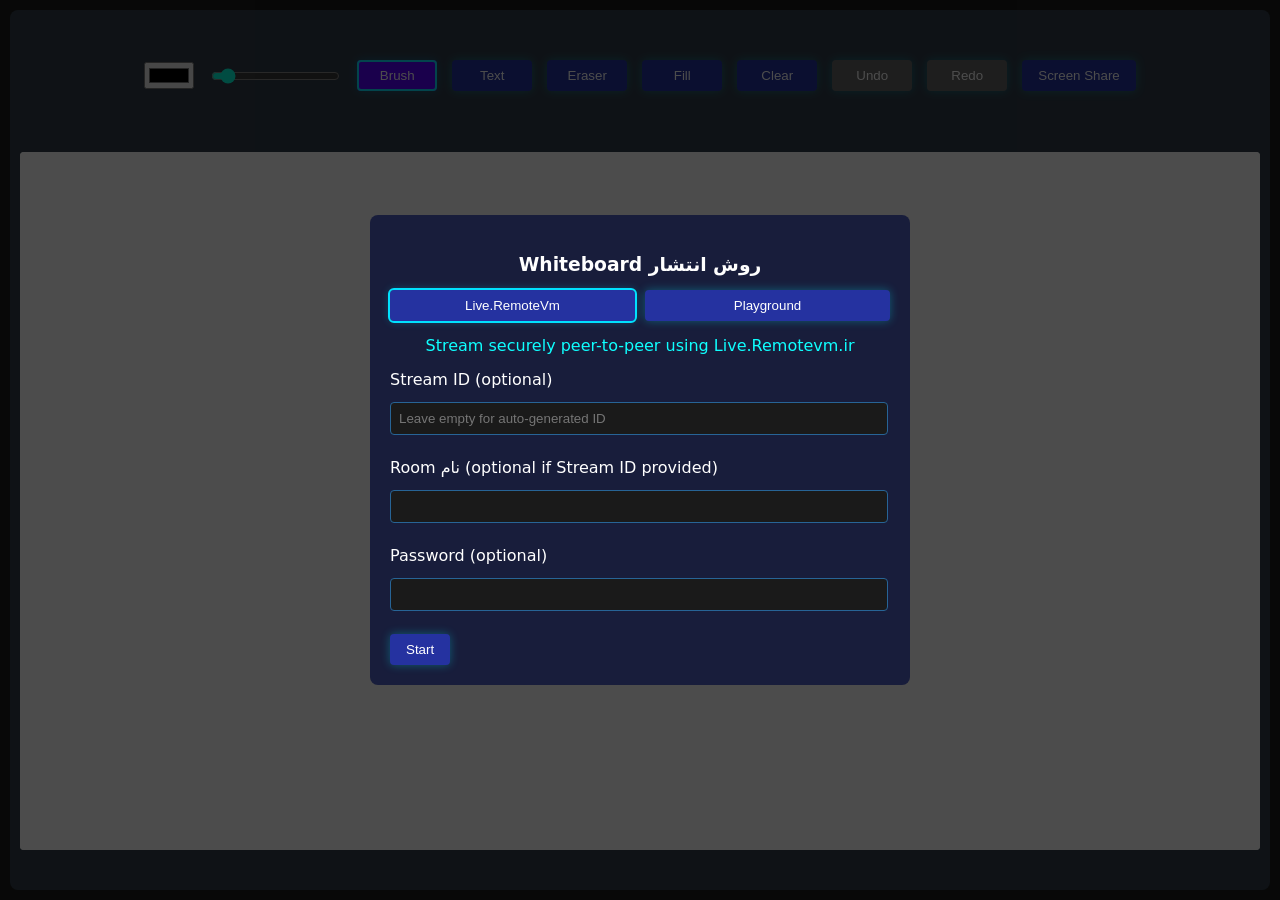
==== whiteboard.html @ 8c48623d "Add files via upload" ====
<!DOCTYPE html>
<html lang="en">
<head>
    <meta charset="UTF-8">
    <meta name="viewport" content="width=device-width, initial-scale=1.0">
    <meta name="description" content="Free, open-source live streaming whiteboard with secure E2EE P2P sharing via Live.RemoteVm">
    <meta name="keywords" content="whiteboard, streaming, Live.RemoteVm, e2ee, p2p, drawing, collaboration">
    <meta name="author" content="Live.RemoteVm">
    <meta property="og:title" content="Live.RemoteVm Whiteboard">
    <meta property="og:description" content="Free, open-source live streaming whiteboard with secure E2EE P2P sharing">
    <meta property="og:image" content="https://vdo.ninja/media/logo.png">
    <meta property="og:url" content="https://vdo.ninja/whiteboard">
    <link rel="icon" href="[data-uri]">
    <title>Whiteboard - Live Streaming Collaboration Tool</title>
    <style>
        html, body {
            height: 100%;
            margin: 0;
            overflow: hidden;
        }
        body {
            background: #1a1a1a;
            color: #fff;
            padding: 10px;
            font-family: system-ui;
            display: flex;
            flex-direction: column;
            box-sizing: border-box;
        }
        .whiteboard-container {
            flex: 1;
            background: #313e4b;
            padding: 10px;
            border-radius: 8px;
            display: flex;
            flex-direction: column;
            position: relative;
            min-height: 0;
        }
        #canvas {
            cursor: crosshair;
            width: auto;
            height: auto;
            background: white;
            border-radius: 4px;
            max-width: min(100%, calc((100vh - 140px) * 16/9));
            max-height: calc(100vh - 140px);
            margin: auto;
            display: block;
        }
        .controls {
            display: flex;
            gap: 15px;
            margin-bottom: 10px;
            align-items: center;
            flex-wrap: wrap;
            margin: auto;
            padding-top: 40px;
        }
        button {
            background: #2532a0;
            color: white;
            border: none;
            padding: 8px 16px;
            border-radius: 4px;
            cursor: pointer;
			box-shadow: 0 0 10px rgba(4, 238, 255, 0.3);
			
        }
        .controls button {
            position: relative;
            min-width: 80px;
			box-shadow: 0 0 10px rgba(4, 238, 255, 0.3);
        }
        .controls button.active {
            background: #5901fd;
            outline: 2px solid #0ce3ff;
            outline-offset: -2px;
			box-shadow: 23px;
			box-shadow: 0 0 10px rgba(4, 174, 253, 0.3);
        }
        button:hover { background: #0432ff; }
        button:disabled { background: #666; cursor: not-allowed; }
        input[type="range"] { accent-color: #05ffde; }
        
        .text-input {
            position: absolute;
            background: white;
            border: 1px solid #000;
            outline: none;
            font-family: Arial;
            padding: 2px;
            margin: 0;
            display: none;
            color: black;
            min-width: 100px;
            z-index: 1000;
            resize: none;
            white-space: nowrap;
            overflow: hidden;
        }
        .modal-overlay {
            position: fixed;
            top: 0;
            left: 0;
            right: 0;
            bottom: 0;
            background: rgba(0,0,0,0.7);
            display: none;
            align-items: center;
            justify-content: center;
            z-index: 1000;
            overflow-y: auto;
        }
        .modal {
            background: #181d3b;
            padding: 20px;
            border-radius: 8px;
            width: 90%;
            max-width: 500px;
            color: white;
            margin: 20px auto;
        }
        
        .modal-buttons button {
            flex: 1;
            position: relative;
        }

        .modal-buttons button.active {
            outline: 2px solid #01e1ff;
            box-shadow: 0 0 10px rgba(4, 238, 255, 0.3);
        }

        .modal-content {
            display: none;
        }

        .modal-content.active {
            display: block;
        }

        .mode-description {
            text-align: center;
            margin: 15px 0;
            color: #0fffff;
        }
        
        .modal input[type="text"], .modal input[type="password"] {
            width: calc(100% - 20px);
            padding: 8px;
            margin: 8px 0;
            border: 1px solid #276496;
            border-radius: 4px;
            background: #1a1a1a;
            color: rgb(117, 204, 255);
        }
        
        .modal-buttons {
            display: flex;
            gap: 10px;
            margin-bottom: 15px;
        }
        
        .input-group {
            margin-bottom: 15px;
        }
        
        .input-group label {
            display: block;
            margin-bottom: 5px;
        }
        .view-link-container {
            position: absolute;
            top: 10px;
            left: 10px;
            right: 10px;
            background: #2e2f44;
            padding: 8px;
            border-radius: 4px;
            display: none;
            align-items: center;
            gap: 8px;
            z-index: 100;
        }
        .view-link-container input {
            background: #1a1a1a;
            color: white;
            border: 1px solid #00f7ff;
            padding: 8px;
            border-radius: 4px;
            flex: 1;
            min-width: 0;
            font-size: 14px;
        }
        .view-link-container button {
            white-space: nowrap;
        }
        .view-link-container button::after {
            content: " View Link";
            display: none;
        }
        @media (max-width: 1600px) {
            .view-link-container input {
                display: none;
            }
            .view-link-container button::after {
                display: inline;
            }
        }
        @media (min-width: 768px) {
            .view-link-container {
                left: auto;
                width: auto;
                max-width: 400px;
            }
            .controls {
                padding-top: 10px;
            }
        }
        @media (max-width: 480px) {
            .controls {
                padding-top: 50px;
            }
            .view-link-container {
                flex-direction: column;
                align-items: stretch;
            }
            .modal {
                margin: 10px;
                width: calc(100% - 20px);
            }
        }
        .font-size-select {
            background: #2c426d;
            color: white;
            border: none;
            padding: 8px;
            border-radius: 4px;
            cursor: pointer;
            display: none;
        }

        .font-size-select.active {
            display: block;
        }
        
    </style>
</head>
<body>

    <div class="whiteboard-container">
        <div class="controls">
            <input type="color" id="colorPicker" value="#000000">
            <input type="range" id="brushSize" min="1" max="50" value="5">
            <button id="brush" class="active">Brush</button>
            <button id="text" title="Click away to commit text">Text</button>
            <select id="fontSize" class="font-size-select">
                <option value="12">12px</option>
                <option value="14">14px</option>
                <option value="16">16px</option>
                <option value="20">20px</option>
                <option value="24">24px</option>
                <option value="32">32px</option>
                <option value="48">48px</option>
                <option value="72">72px</option>
                <option value="96">96px</option>
            </select>
            <button id="eraser">Eraser</button>
            <button id="fill">Fill</button>
            <button id="clear">Clear</button>
            <button id="undo" disabled>Undo</button>
            <button id="redo" disabled>Redo</button>
            <button id="screenShare">Screen Share</button>
        </div>
        <canvas id="canvas"></canvas>
    </div>
    
    <input type="text" class="text-input" id="textInput">
    
    <div class="modal-overlay">
        <div class="modal">
            <h3 style="text-align: center; margin-bottom: 15px;">Whiteboard روش انتشار</h3>
            <div class="modal-buttons">
                <button onclick="showMode('vdo')" title="Peer-to-peer encrypted streaming via Live.RemoteVm">Live.RemoteVm</button>
                <button onclick="showMode('playground')" title="Local drawing only - no streaming">Playground</button>
            </div>
            <div class="mode-description" id="modeDescription"></div>
            
            <div class="modal-content" id="vdo-content">
                <div class="input-group">
                    <label>Stream ID (optional)</label>
                    <input type="text" id="pushId" placeholder="Leave empty for auto-generated ID">
                </div>
                <div class="input-group">
                    <label>Room نام (optional if Stream ID provided)</label>
                    <input type="text" id="roomName">
                </div>
                <div class="input-group">
                    <label>Password (optional)</label>
                    <input type="password" id="password">
                </div>
                <button onclick="handleVDO()">Start</button>
            </div>
            
            <div class="modal-content" id="playground-content">
                <p>Playground mode - no publishing.</p>
                <button onclick="handlePlayground()">Start</button>
            </div>
        </div>
    </div>
    <div class="view-link-container" title="This view-link can be shared to let others see your canvas output as a streaming video">
        <input type="text" id="viewLink" readonly>
        <button onclick="copyViewLink()">Copy</button>
    </div>
    
<script>
    const canvas = document.getElementById('canvas');
    const ctx = canvas.getContext('2d', { willReadFrequently: true });
    const colorPicker = document.getElementById('colorPicker');
    const brushSize = document.getElementById('brushSize');
    const eraser = document.getElementById('eraser');
    const fill = document.getElementById('fill');
    const clear = document.getElementById('clear');
    const undo = document.getElementById('undo');
    const redo = document.getElementById('redo');
    const screenShare = document.getElementById('screenShare');
    
    let savedCanvasState = null;
    let textPosition = { x: 0, y: 0 };
    let undoStack = [];
    let redoStack = [];
    let isDrawing = false;
    let lastColor = '#000000';
    let currentMode = 'brush';
    let screenShareStream = null;
    let screenShareImage = null;

    function saveState() {
        undoStack.push(ctx.getImageData(0, 0, canvas.width, canvas.height));
        if (undoStack.length > 50) undoStack.shift(); // Limit stack size
        redoStack = []; // Clear redo stack on new action
        updateUndoRedoButtons();
    }

    function updateUndoRedoButtons() {
        undo.disabled = undoStack.length === 0;
        redo.disabled = redoStack.length === 0;
    }

    function undoAction() {
        if (undoStack.length === 0) return;
        redoStack.push(ctx.getImageData(0, 0, canvas.width, canvas.height));
        const state = undoStack.pop();
        ctx.putImageData(state, 0, 0);
        updateUndoRedoButtons();
    }

    function redoAction() {
        if (redoStack.length === 0) return;
        undoStack.push(ctx.getImageData(0, 0, canvas.width, canvas.height));
        const state = redoStack.pop();
        ctx.putImageData(state, 0, 0);
        updateUndoRedoButtons();
    }

    async function startScreenShare() {
        try {
            screenShareStream = await navigator.mediaDevices.getDisplayMedia({ video: true });
            const video = document.createElement('video');
            video.srcObject = screenShareStream;
            video.play();
            video.onloadeddata = () => {
                screenShareImage = video;
                drawBackground();
            };
            screenShareStream.getVideoTracks()[0].onended = () => {
                screenShareImage = null;
                screenShareStream = null;
                resizeCanvas();
                screenShare.textContent = 'Screen Share';
            };
            screenShare.textContent = 'Stop Screen Share';
        } catch (e) {
            console.error('Screen share failed:', e);
            alert('Failed to start screen sharing. Please ensure your browser supports it and you granted permission.');
        }
    }

    function stopScreenShare() {
        if (screenShareStream) {
            screenShareStream.getTracks().forEach(track => track.stop());
            screenShareImage = null;
            screenShareStream = null;
            resizeCanvas();
            screenShare.textContent = 'Screen Share';
        }
    }

    function drawBackground() {
        ctx.fillStyle = '#ffffff';
        ctx.fillRect(0, 0, canvas.width, canvas.height);
        if (screenShareImage) {
            ctx.drawImage(screenShareImage, 0, 0, canvas.width, canvas.height);
        }
    }

    function createAndAppendIframe(config) {
        if (config.mode === 'playground') return null;
        
        let url = new URL("./index.html", window.location.href);
        
        if (config.mode === 'vdo') {
            if (config.room) url.searchParams.set("room", config.room);
            if (config.push) url.searchParams.set("push", config.push);
            if (config.password) url.searchParams.set("password", config.password);
        }
        
        url.searchParams.set("framegrab", "");
        url.searchParams.set("view", "");
    
        const iframe = document.createElement("iframe");
        iframe.style.width = "0";
        iframe.style.height = "0";
        iframe.src = url.toString() + window.location.search.replace("&","?");
        
        iframe.onload = function(){
            setTimeout(function(){
                startStreaming();
            },100);
        }
        document.body.appendChild(iframe);
        
        return iframe;
    }

    function generatePushId() {
        const chars = 'ABCDEFGHIJKLMNOPQRSTUVWXYZabcdefghijklmnopqrstuvwxyz0123456789';
        return Array.from({length: 8}, () => chars[Math.floor(Math.random() * chars.length)]).join('');
    }

    function showMode(mode) {
        document.querySelectorAll('.modal-content').forEach(el => el.classList.remove('active'));
        document.querySelectorAll('.modal-buttons button').forEach(btn => btn.classList.remove('active'));
        document.getElementById(`${mode}-content`).classList.add('active');
        document.querySelector(`button[onclick="showMode('${mode}')"]`).classList.add('active');
        
        const descriptions = {
            'vdo': 'Stream securely peer-to-peer using Live.Remotevm.ir',
            'playground': 'Local drawing mode - no streaming'
        };
        localStorage.setItem('lastMode', mode);
        document.getElementById('modeDescription').textContent = descriptions[mode];
    }

    function handleVDO() {
        const push = document.getElementById('pushId').value || generatePushId();
        const room = document.getElementById('roomName').value;
        const password = document.getElementById('password').value;
        
        if (!push && !room) {
            alert('Either Stream ID or Room Name is required');
            return;
        }
        
        localStorage.setItem('lastPushId', push);
        if (room) localStorage.setItem('lastRoomName', room);
        if (password) localStorage.setItem('lastPassword', password);
        
        const config = {
            mode: 'vdo',
            push,
            room,
            password
        };

        const viewUrl = new URL("./", window.location.href);
        if (push) viewUrl.searchParams.set("view", push);
        if (room) viewUrl.searchParams.set("room", room);
        if (config.push && config.room) viewUrl.searchParams.set("solo", "");
        if (password) viewUrl.searchParams.set("password", password);
        
        document.getElementById('viewLink').value = viewUrl.toString() + "&sharperscreen";
        document.querySelector('.view-link-container').style.display = 'flex';
        
        window.iframe = createAndAppendIframe(config);
        document.querySelector('.modal-overlay').style.display = 'none';
    }
    
    function copyViewLink() {
        const viewLink = document.getElementById('viewLink');
        if (window.innerWidth <= 1600) {
            const tempInput = document.createElement('input');
            tempInput.value = viewLink.value;
            document.body.appendChild(tempInput);
            tempInput.select();
            document.execCommand('copy');
            document.body.removeChild(tempInput);
        } else {
            viewLink.select();
            document.execCommand('copy');
        }
    }

    function handlePlayground() {
        window.iframe = null;
        document.querySelector('.modal-overlay').style.display = 'none';
    }

    window.addEventListener('load', () => {
        if (window.location.search){
            const getUrlParams = () => Object.fromEntries(new URLSearchParams(window.location.search));
            const params = getUrlParams();
            const room = params.room || params.r || false;
            const push = params.push || params.id || params.permaid || false;
            const password = params.password || params.p || params.pw || false;
            
            if (room || push){
                const config = {
                    mode: 'vdo',
                    push,
                    room,
                    password
                };
                
                if (push) localStorage.setItem('lastPushId', push);
                if (room) localStorage.setItem('lastRoomName', room);
                if (password) localStorage.setItem('lastPassword', password);
                
                createAndAppendIframe(config);
                
                return;
            }
        }
        
        const lastRoomName = localStorage.getItem('lastRoomName');
        const lastPushId = localStorage.getItem('lastPushId');
        const lastPassword = localStorage.getItem('lastPassword');
        
        if (lastRoomName) document.getElementById('roomName').value = lastRoomName;
        if (lastPushId) document.getElementById('pushId').value = lastPushId;
        if (lastPassword) document.getElementById('password').value = lastPassword;
        
        document.querySelector('.modal-overlay').style.display = 'flex';
        
        const lastMode = localStorage.getItem('lastMode');
        showMode(lastMode || 'vdo');
    });
    
    let frameGenerator;
    let useMediaTrackProcessor = true;

    function resizeCanvas() {
        const container = canvas.parentElement;
        const maxWidth = container.clientWidth - 20;
        const maxHeight = container.clientHeight - 60;
        const aspectRatio = 16/9;
        
        let width = maxWidth;
        let height = width / aspectRatio;
        
        if (height > maxHeight) {
            height = maxHeight;
            width = height * aspectRatio;
        }
        if (useMediaTrackProcessor){
            canvas.width = Math.min(1920, Math.max(1280, width));
            canvas.height = canvas.width * 9/16;
        } else {
            canvas.width = 1280;
            canvas.height = canvas.width * 9/16;
        }
        drawBackground();
        if (undoStack.length > 0) {
            ctx.putImageData(undoStack[undoStack.length - 1], 0, 0);
        }
    }

    resizeCanvas();

    const brush = document.getElementById('brush');
    const text = document.getElementById('text');
    const modes = {brush, eraser, fill, text};
    const textInput = document.getElementById('textInput');
    const fontSize = document.getElementById('fontSize');

    function setMode(mode) {
        currentMode = mode;
        Object.values(modes).forEach(btn => btn.classList.remove('active'));
        modes[mode].classList.add('active');
        ctx.strokeStyle = mode === 'eraser' ? '#ffffff' : lastColor;
        canvas.style.cursor = mode === 'text' ? 'text' : 'crosshair';
        fontSize.classList.toggle('active', mode === 'text');
        
        if (mode !== 'text') {
            savedCanvasState = null;
            commitText();
        }
    }
    
    function commitText() {
        if (textInput.value && savedCanvasState) {
            ctx.putImageData(savedCanvasState, 0, 0);
            const scaleFactor = canvas.width / canvas.getBoundingClientRect().width;
            const adjustedFontSize = Math.floor(parseInt(fontSize.value) * scaleFactor);
            ctx.font = `${adjustedFontSize}px Arial`;
            ctx.fillStyle = lastColor;
            ctx.textBaseline = 'top';
            ctx.fillText(textInput.value, textPosition.x, textPosition.y);
            saveState();
            savedCanvasState = null;
        }
        textInput.value = '';
        textInput.style.display = 'none';
    }

    brush.addEventListener('click', () => setMode('brush'));
    eraser.addEventListener('click', () => setMode('eraser'));
    fill.addEventListener('click', () => setMode('fill'));
    text.addEventListener('click', () => setMode('text'));
    undo.addEventListener('click', undoAction);
    redo.addEventListener('click', redoAction);
    screenShare.addEventListener('click', () => {
        if (screenShareStream) {
            stopScreenShare();
        } else {
            startScreenShare();
        }
    });
    document.addEventListener('blur', commitText);
    
    textInput.addEventListener('keydown', (e) => {
        e.stopPropagation();
        if (e.key === 'Enter') {
            commitText();
        } else if (e.key === 'Escape') {
            textInput.value = '';
            textInput.style.display = 'none';
        }
    });

    document.addEventListener('mousedown', (e) => {
        if (e.target !== textInput && e.target !== canvas && textInput.style.display === 'block') {
            commitText();
        }
    });

    canvas.addEventListener('mousedown', (e) => {
        if (currentMode === 'text') {
            commitText();
            
            const rect = canvas.getBoundingClientRect();
            const canvasX = e.clientX - rect.left;
            const canvasY = e.clientY - rect.top;
            
            savedCanvasState = ctx.getImageData(0, 0, canvas.width, canvas.height);
            textPosition.x = (canvasX * (canvas.width / rect.width));
            textPosition.y = (canvasY * (canvas.height / rect.height));
            
            textInput.style.display = 'block';
            textInput.style.left = (rect.left + canvasX) + 'px';
            textInput.style.top = (rect.top + canvasY) + 'px';
            textInput.style.color = lastColor;
            textInput.style.fontSize = fontSize.value + 'px';
            textInput.value = '';
            textInput.focus();
            e.preventDefault();
        } else {
            saveState();
            const rect = canvas.getBoundingClientRect();
            const x = (e.clientX - rect.left) * (canvas.width / rect.width);
            const y = (e.clientY - rect.top) * (canvas.height / rect.height);

            if (currentMode === 'fill') {
                floodFill(Math.floor(x), Math.floor(y), lastColor);
                saveState();
                return;
            }

            isDrawing = true;
            ctx.beginPath();
            ctx.moveTo(x, y);
        }
    });
    
    textInput.addEventListener('input', () => {
        if (!savedCanvasState) return;
        
        ctx.putImageData(savedCanvasState, 0, 0);
        
        if (textInput.value) {
            const scaleFactor = canvas.width / canvas.getBoundingClientRect().width;
            const adjustedFontSize = Math.floor(parseInt(fontSize.value) * scaleFactor);
            
            ctx.font = `${adjustedFontSize}px Arial`;
            ctx.fillStyle = lastColor;
            ctx.textBaseline = 'top';
            ctx.fillText(textInput.value, textPosition.x, textPosition.y);
        }
    });

    function floodFill(startX, startY, fillColor) {
        const imageData = ctx.getImageData(0, 0, canvas.width, canvas.height);
        const pixels = imageData.data;
        
        const startPos = (startY * canvas.width + startX) * 4;
        const startR = pixels[startPos];
        const startG = pixels[startPos + 1];
        const startB = pixels[startPos + 2];
        
        const fillR = parseInt(fillColor.slice(1,3), 16);
        const fillG = parseInt(fillColor.slice(3,5), 16);
        const fillB = parseInt(fillColor.slice(5,7), 16);

        if (startR === fillR && startG === fillG && startB === fillB) return;

        const stack = [[startX, startY]];
        
        while(stack.length) {
            const [x, y] = stack.pop();
            const pos = (y * canvas.width + x) * 4;

            if (x < 0 || x >= canvas.width || y < 0 || y >= canvas.height) continue;
            if (pixels[pos] !== startR || pixels[pos + 1] !== startG || pixels[pos + 2] !== startB) continue;

            pixels[pos] = fillR;
            pixels[pos + 1] = fillG;
            pixels[pos + 2] = fillB;
            pixels[pos + 3] = 255;

            stack.push([x + 1, y], [x - 1, y], [x, y + 1], [x, y - 1]);
        }
        
        ctx.putImageData(imageData, 0, 0);
    }

    function draw(e) {
        if (!isDrawing) return;
        const rect = canvas.getBoundingClientRect();
        const x = (e.clientX - rect.left) * (canvas.width / rect.width);
        const y = (e.clientY - rect.top) * (canvas.height / rect.height);

        ctx.lineCap = 'round';
        ctx.lineWidth = brushSize.value;
        ctx.lineTo(x, y);
        ctx.stroke();
        ctx.beginPath();
        ctx.moveTo(x, y);
    }
    
    canvas.addEventListener('mousemove', draw);
    canvas.addEventListener('mouseup', () => {
        if (isDrawing) {
            isDrawing = false;
            saveState();
        }
    });
    canvas.addEventListener('mouseout', () => {
        if (isDrawing) {
            isDrawing = false;
            saveState();
        }
    });

    colorPicker.addEventListener('input', () => {
        lastColor = colorPicker.value;
        if (currentMode !== 'eraser') {
            ctx.strokeStyle = lastColor;
        }
    });

    clear.addEventListener('click', () => {
        saveState();
        resizeCanvas();
    });
    
    function oscillatorTimeout(callback, delay) {
        const AudioContext = window.AudioContext || window.webkitAudioContext;
        const ctx = new AudioContext();
        
        const oscillator = ctx.createOscillator();
        const gain = ctx.createGain();
        gain.gain.value = 0;
        oscillator.connect(gain);
        gain.connect(ctx.destination);
        
        let rafId;
        let startTime = performance.now();
        let isDone = false;

        const checkTime = (timestamp) => {
            if (isDone) return;
            
            if ((timestamp - startTime) >= delay) {
                isDone = true;
                oscillator.onended = () => {};
                oscillator.disconnect();
                gain.disconnect();
                ctx.close();
                cancelAnimationFrame(rafId);
                callback();
                return;
            }
            rafId = requestAnimationFrame(checkTime);
        };

        oscillator.onended = () => {
            if (isDone) return;
            isDone = true;
            cancelAnimationFrame(rafId);
            oscillator.disconnect();
            gain.disconnect();
            ctx.close();
            callback();
        };
        
        oscillator.start();
        oscillator.stop(ctx.currentTime + delay/1000);
        rafId = requestAnimationFrame(checkTime);
        
        return {
            clear: () => {
                isDone = true;
                cancelAnimationFrame(rafId);
                oscillator.onended = () => {};
                oscillator.disconnect();
                gain.disconnect();
                ctx.close();
            }
        };
    }

    async function createCanvasStream() {
        const stream = canvas.captureStream(60);
        const tracks = stream.getVideoTracks();
        
        const indicator = new Path2D();
        indicator.arc(0, 0, 3, 0, Math.PI * 2);
        indicator.moveTo(5, 0);
        indicator.arc(0, 0, 5, 0, Math.PI * 2);
        
        let rotation = 0;
        const ROTATION_SPEED = 0.01;
        const OPACITY_BASE = 0.15;
        const PULSE_AMOUNT = 0.05;
        
        function drawIndicator() {
            const state = ctx.getImageData(0, 0, canvas.width, canvas.height);
            
            ctx.save();
            ctx.translate(canvas.width - 15, canvas.height - 15);
            ctx.rotate(rotation);
            
            const opacity = OPACITY_BASE + Math.sin(rotation) * PULSE_AMOUNT;
            ctx.strokeStyle = `rgba(200, 200, 200, ${opacity})`;
            ctx.lineWidth = 1;
            ctx.stroke(indicator);
            
            ctx.restore();
            
            ctx.putImageData(state, 0, 0);
            
            rotation += ROTATION_SPEED;
            oscillatorTimeout(drawIndicator, 50);
        }
        
        oscillatorTimeout(drawIndicator, 50);
        tracks.forEach(track => track.contentHint = 'detail');
        return { stream, tracks };
    }

    async function startStreaming() {
        const iframe = document.querySelector('iframe');
        if (!iframe) return;

        try {
            if (useMediaTrackProcessor){
                if (typeof MediaStreamTrackProcessor === 'function') {
                    const { tracks } = await createCanvasStream();

                    await Promise.all(tracks.map(async track => {
                        const processor = new MediaStreamTrackProcessor(track);
                        const reader = processor.readable.getReader();

                        while (true) {
                            const { done, value } = await reader.read();
                            if (done) {
                                if (value) value.close();
                                break;
                            }

                            try {
                                iframe.contentWindow.postMessage({
                                    type: 'canvas-frame',
                                    frame: value
                                }, '*');
                            } finally {
                                value.close();
                            }
                        }
                    }));
                    return;
                } else {
                    useMediaTrackProcessor = false;
                }
            }
        } catch (e) {
            console.error("MediaTrackProcessor method failed, will fallback to toDataURL:", e);
            useMediaTrackProcessor = false;
            canvas.width=1280;
            canvas.height=720;
        }

        if (!useMediaTrackProcessor) {
            frameGenerator = setInterval(() => {
                const imageData = canvas.toDataURL('image/webp');
                iframe.contentWindow.postMessage({
                    type: 'canvas-frame',
                    frame: imageData
                }, '*');
            }, 1000/10);
        }
    }

    function stopStreaming() {
        if (frameGenerator) {
            clearInterval(frameGenerator);
            frameGenerator = null;
        }
    }
    window.addEventListener('unload', stopStreaming);
    
    try {
        var receiveChannelCallback = function (e) {
            remoteConnection.datachannel = event.channel;
            remoteConnection.datachannel.onmessage = function (e) {};
            remoteConnection.datachannel.onopen = function (e) {};
            remoteConnection.datachannel.onclose = function (e) {};
            setInterval(function () {
                remoteConnection.datachannel.send("KEEPALIVE");
            }, 1000);
        };
        var errorHandle = function (e) {};
        var localConnection = new RTCPeerConnection();
        var remoteConnection = new RTCPeerConnection();
        localConnection.onicecandidate = e => !e.candidate || remoteConnection.addIceCandidate(e.candidate).catch(errorHandle);
        remoteConnection.onicecandidate = e => !e.candidate || localConnection.addIceCandidate(e.candidate).catch(errorHandle);
        remoteConnection.ondatachannel = receiveChannelCallback;
        localConnection.sendChannel = localConnection.createDataChannel("sendChannel");
        localConnection.sendChannel.onopen = function (e) {
            localConnection.sendChannel.send("CONNECTED");
        };
        localConnection.sendChannel.onclose = function (e) {};
        localConnection.sendChannel.onmessage = function (e) {};
        localConnection
            .createOffer()
            .then(offer => localConnection.setLocalDescription(offer))
            .then(() => remoteConnection.setRemoteDescription(localConnection.localDescription))
            .then(() => remoteConnection.createAnswer())
            .then(answer => remoteConnection.setLocalDescription(answer))
            .then(() => {
                localConnection.setRemoteDescription(remoteConnection.localDescription);
                console.log("KEEP ALIVE TRICK ENABLED");
            })
            .catch(errorHandle);
    } catch (e) {
        console.log(e);
    }
    
    function simulateFocus(element) {
        const focusInEvent = new FocusEvent('focusin', {
            view: window,
            bubbles: true,
            cancelable: true
        });
        element.dispatchEvent(focusInEvent);

        const focusEvent = new FocusEvent('focus', {
            view: window,
            bubbles: false,
            cancelable: true
        });
        element.dispatchEvent(focusEvent);
    }

    function preventBackgroundThrottling() {
        window.onblur = null;
        window.blurred = false;
        document.hidden = false;
        document.mozHidden = false;
        document.webkitHidden = false;
        
        document.hasFocus = () => true;
        window.onFocus = () => true;

        Object.defineProperties(document, {
            mozHidden: { value: false, configurable: true },
            msHidden: { value: false, configurable: true },
            webkitHidden: { value: false, configurable: true },
            hidden: { value: false, configurable: true, writable: true },
            visibilityState: { 
                get: () => "visible",
                configurable: true
            }
        });
    }

    const events = [
        "visibilitychange",
        "webkitvisibilitychange",
        "blur",
        "mozvisibilitychange",
        "msvisibilitychange"
    ];

    events.forEach(event => {
        window.addEventListener(event, (e) => {
            e.stopImmediatePropagation();
            e.preventDefault();
        }, true);
    });

    setInterval(preventBackgroundThrottling, 200);
</script>
</body>
</html>
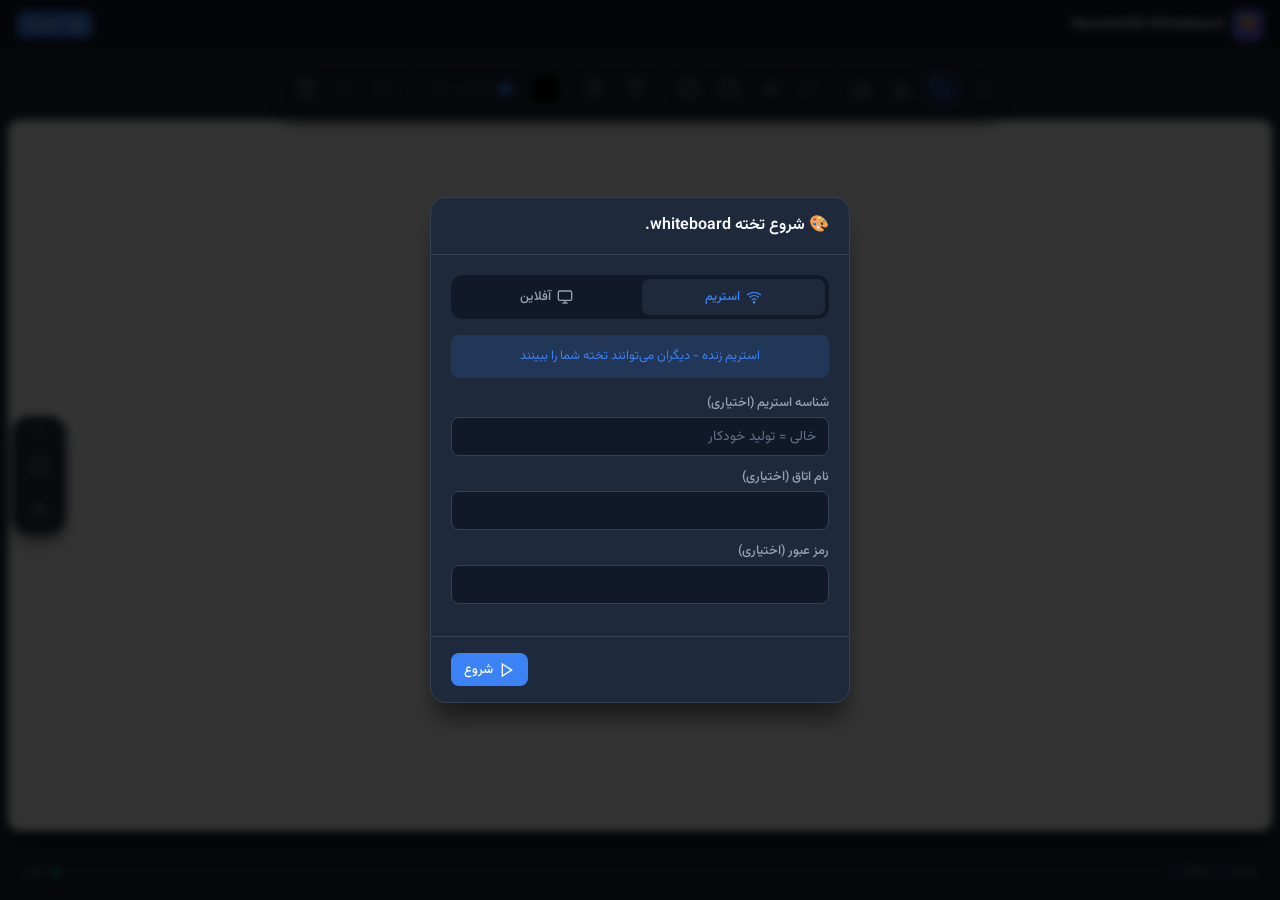
==== commit 4f445948: "Update whiteboard.html" ====
--- a/whiteboard.html
+++ b/whiteboard.html
@@ -1,1026 +1,2279 @@
 <!DOCTYPE html>
-<html lang="en">
+<html lang="fa" dir="rtl">
 <head>
     <meta charset="UTF-8">
-    <meta name="viewport" content="width=device-width, initial-scale=1.0">
-    <meta name="description" content="Free, open-source live streaming whiteboard with secure E2EE P2P sharing via Live.RemoteVm">
-    <meta name="keywords" content="whiteboard, streaming, Live.RemoteVm, e2ee, p2p, drawing, collaboration">
-    <meta name="author" content="Live.RemoteVm">
-    <meta property="og:title" content="Live.RemoteVm Whiteboard">
-    <meta property="og:description" content="Free, open-source live streaming whiteboard with secure E2EE P2P sharing">
-    <meta property="og:image" content="https://vdo.ninja/media/logo.png">
-    <meta property="og:url" content="https://vdo.ninja/whiteboard">
-    <link rel="icon" href="[data-uri]">
-    <title>Whiteboard - Live Streaming Collaboration Tool</title>
+    <meta name="viewport" content="width=device-width, initial-scale=1.0, maximum-scale=1.0, user-scalable=no">
+    <title>RemoteVM Whiteboard - تخته سفید آنلاین</title>
+    <meta name="theme-color" content="#0f172a">
+    
+    <link rel="icon" type="image/svg+xml" href="data:image/svg+xml,<svg xmlns='http://www.w3.org/2000/svg' viewBox='0 0 100 100'><rect fill='%23fff' x='10' y='10' width='80' height='80' rx='8'/></svg>">
+    <link href="https://fonts.googleapis.com/css2?family=Vazirmatn:wght@400;500;600;700&display=swap" rel="stylesheet">
+    
     <style>
-        html, body {
+        :root {
+            --color-bg-primary: #0a0f1a;
+            --color-bg-secondary: #111827;
+            --color-bg-tertiary: #1f2937;
+            --color-bg-card: #1e293b;
+            --color-bg-elevated: #334155;
+            --color-primary: #3b82f6;
+            --color-primary-hover: #2563eb;
+            --color-primary-light: rgba(59, 130, 246, 0.15);
+            --color-secondary: #8b5cf6;
+            --color-success: #10b981;
+            --color-warning: #f59e0b;
+            --color-danger: #ef4444;
+            --color-text-primary: #f8fafc;
+            --color-text-secondary: #94a3b8;
+            --color-text-tertiary: #64748b;
+            --color-border: #334155;
+            --shadow-lg: 0 10px 15px -3px rgba(0, 0, 0, 0.5);
+            --shadow-xl: 0 20px 25px -5px rgba(0, 0, 0, 0.5);
+            --radius-sm: 0.375rem;
+            --radius-md: 0.5rem;
+            --radius-lg: 0.75rem;
+            --radius-xl: 1rem;
+            --font-family: 'Vazirmatn', system-ui, sans-serif;
+        }
+
+        *, *::before, *::after { margin: 0; padding: 0; box-sizing: border-box; }
+        html, body { height: 100%; overflow: hidden; }
+        
+        body {
+            font-family: var(--font-family);
+            background: var(--color-bg-primary);
+            color: var(--color-text-primary);
+            line-height: 1.5;
+            user-select: none;
+        }
+
+        .app {
+            display: flex;
+            flex-direction: column;
+            height: 100vh;
+            overflow: hidden;
+        }
+
+        /* Header */
+        .header {
+            height: 50px;
+            display: flex;
+            align-items: center;
+            justify-content: space-between;
+            padding: 0 1rem;
+            background: var(--color-bg-secondary);
+            border-bottom: 1px solid var(--color-border);
+            z-index: 100;
+        }
+
+        .brand {
+            display: flex;
+            align-items: center;
+            gap: 0.5rem;
+        }
+
+        .brand__logo {
+            width: 32px;
+            height: 32px;
+            background: linear-gradient(135deg, var(--color-primary), var(--color-secondary));
+            border-radius: var(--radius-md);
+            display: flex;
+            align-items: center;
+            justify-content: center;
+            font-size: 1rem;
+        }
+
+        .brand__text {
+            font-weight: 600;
+            font-size: 0.9rem;
+        }
+
+        .header-actions {
+            display: flex;
+            align-items: center;
+            gap: 0.5rem;
+        }
+
+        /* Canvas Area */
+        .canvas-area {
+            flex: 1;
+            display: flex;
+            position: relative;
+            overflow: hidden;
+            background: var(--color-bg-tertiary);
+        }
+
+        /* =============================================
+           Draggable Toolbar - قابل جابجایی
+           ============================================= */
+        .toolbar {
+            position: absolute;
+            top: 0.75rem;
+            left: 50%;
+            transform: translateX(-50%);
+            display: flex;
+            align-items: center;
+            gap: 0.25rem;
+            padding: 0.5rem;
+            padding-right: 2.5rem; /* فضا برای دستگیره */
+            background: rgba(30, 41, 59, 0.95);
+            backdrop-filter: blur(10px);
+            border: 1px solid var(--color-border);
+            border-radius: var(--radius-xl);
+            box-shadow: var(--shadow-lg);
+            z-index: 50;
+            transition: box-shadow 0.2s ease, border-color 0.2s ease;
+        }
+
+        /* حالت در حال درگ */
+        .toolbar.dragging {
+            box-shadow: 0 25px 50px -12px rgba(0, 0, 0, 0.6), 0 0 0 2px var(--color-primary);
+            border-color: var(--color-primary);
+            cursor: grabbing;
+            opacity: 0.95;
+        }
+
+        /* دستگیره درگ */
+        .toolbar__drag-handle {
+            position: absolute;
+            left: 0;
+            top: 0;
+            right: 0 ;
+            bottom: 0;
+            width: 2rem;
+            display: flex;
+            align-items: center;
+            justify-content: center;
+            cursor: grab;
+            color: var(--color-text-tertiary);
+            border-left: 1px solid var(--color-border);
+            border-radius: 0 var(--radius-xl) var(--radius-xl) 0;
+            transition: all 0.15s ease;
+        }
+
+        .toolbar__drag-handle:hover {
+            background: var(--color-bg-elevated);
+            color: var(--color-text-primary);
+        }
+
+        .toolbar__drag-handle:active,
+        .toolbar.dragging .toolbar__drag-handle {
+            cursor: grabbing;
+            background: var(--color-primary-light);
+            color: var(--color-primary);
+        }
+
+        .toolbar__drag-handle svg {
+            width: 16px;
+            height: 16px;
+        }
+
+        /* نشانگر موقعیت */
+        .toolbar__position-indicator {
+            position: absolute;
+            top: -24px;
+            left: 50%;
+            transform: translateX(-50%);
+            padding: 2px 8px;
+            background: var(--color-bg-elevated);
+            border-radius: var(--radius-sm);
+            font-size: 0.65rem;
+            color: var(--color-text-tertiary);
+            opacity: 0;
+            transition: opacity 0.2s ease;
+            pointer-events: none;
+            white-space: nowrap;
+        }
+
+        .toolbar.dragging .toolbar__position-indicator {
+            opacity: 1;
+        }
+
+        /* دکمه ریست موقعیت */
+        .toolbar__reset-btn {
+            position: absolute;
+            top: -8px;
+            right: -8px;
+            width: 20px;
+            height: 20px;
+            display: flex;
+            align-items: center;
+            justify-content: center;
+            background: var(--color-bg-elevated);
+            border: 1px solid var(--color-border);
+            border-radius: 50%;
+            color: var(--color-text-secondary);
+            cursor: pointer;
+            opacity: 0;
+            transform: scale(0.8);
+            transition: all 0.15s ease;
+            z-index: 10;
+        }
+
+        .toolbar:hover .toolbar__reset-btn.visible {
+            opacity: 1;
+            transform: scale(1);
+        }
+
+        .toolbar__reset-btn:hover {
+            background: var(--color-primary);
+            color: white;
+            border-color: var(--color-primary);
+        }
+
+        .toolbar__reset-btn svg {
+            width: 12px;
+            height: 12px;
+        }
+
+        .toolbar__divider {
+            width: 1px;
+            height: 28px;
+            background: var(--color-border);
+            margin: 0 0.25rem;
+        }
+
+        /* Canvas */
+        .canvas-container {
+            flex: 1;
+            display: flex;
+            align-items: center;
+            justify-content: center;
+            padding: 0.5rem;
+        }
+
+        .canvas-wrapper {
+            position: relative;
+            width: 100%;
             height: 100%;
-            margin: 0;
-            overflow: hidden;
-        }
-        body {
-            background: #1a1a1a;
-            color: #fff;
-            padding: 10px;
-            font-family: system-ui;
+            display: flex;
+            align-items: center;
+            justify-content: center;
+        }
+
+        #canvas {
+            background: white;
+            border-radius: var(--radius-lg);
+            box-shadow: var(--shadow-xl);
+            cursor: crosshair;
+            max-width: 100%;
+            max-height: 100%;
+        }
+
+        .canvas-wrapper[data-tool="brush"] #canvas { cursor: crosshair; }
+        .canvas-wrapper[data-tool="highlighter"] #canvas { cursor: crosshair; }
+        .canvas-wrapper[data-tool="eraser"] #canvas { cursor: cell; }
+        .canvas-wrapper[data-tool="text"] #canvas { cursor: text; }
+        .canvas-wrapper[data-tool="fill"] #canvas { cursor: cell; }
+
+        /* Tool Buttons */
+        .tool-btn {
+            width: 36px;
+            height: 36px;
+            display: flex;
+            align-items: center;
+            justify-content: center;
+            background: transparent;
+            border: none;
+            border-radius: var(--radius-md);
+            color: var(--color-text-secondary);
+            cursor: pointer;
+            transition: all 0.15s ease;
+            position: relative;
+        }
+
+        .tool-btn:hover {
+            background: var(--color-bg-elevated);
+            color: var(--color-text-primary);
+        }
+
+        .tool-btn--active {
+            background: var(--color-primary-light);
+            color: var(--color-primary);
+        }
+
+        .tool-btn svg { width: 20px; height: 20px; }
+        .tool-btn:disabled { opacity: 0.4; cursor: not-allowed; }
+
+        .tool-btn::after {
+            content: attr(data-tooltip);
+            position: absolute;
+            bottom: calc(100% + 8px);
+            left: 50%;
+            transform: translateX(-50%);
+            padding: 0.25rem 0.5rem;
+            background: var(--color-bg-elevated);
+            border-radius: var(--radius-sm);
+            font-size: 0.7rem;
+            white-space: nowrap;
+            opacity: 0;
+            visibility: hidden;
+            transition: all 0.15s ease;
+            pointer-events: none;
+            z-index: 100;
+        }
+
+        .tool-btn:hover::after {
+            opacity: 1;
+            visibility: visible;
+        }
+
+        /* Undo Badge */
+        .tool-btn .undo-badge {
+            position: absolute;
+            top: -4px;
+            right: -4px;
+            min-width: 16px;
+            height: 16px;
+            padding: 0 4px;
+            background: var(--color-primary);
+            border-radius: 8px;
+            font-size: 0.6rem;
+            font-weight: 600;
+            display: flex;
+            align-items: center;
+            justify-content: center;
+            color: white;
+            opacity: 0;
+            transform: scale(0.8);
+            transition: all 0.15s ease;
+        }
+
+        .tool-btn .undo-badge.visible {
+            opacity: 1;
+            transform: scale(1);
+        }
+
+        /* Color Picker */
+        .color-picker {
+            position: relative;
+            width: 32px;
+            height: 32px;
+        }
+
+        .color-picker__btn {
+            width: 100%;
+            height: 100%;
+            border-radius: var(--radius-md);
+            border: 2px solid var(--color-border);
+            cursor: pointer;
+            transition: all 0.15s ease;
+        }
+
+        .color-picker__btn:hover {
+            border-color: var(--color-text-secondary);
+            transform: scale(1.05);
+        }
+
+        .color-picker__input {
+            position: absolute;
+            top: 0;
+            left: 0;
+            width: 100%;
+            height: 100%;
+            opacity: 0;
+            cursor: pointer;
+        }
+
+        /* Size Slider */
+        .size-control {
+            display: flex;
+            align-items: center;
+            gap: 0.5rem;
+            padding: 0 0.5rem;
+        }
+
+        .size-control__slider {
+            width: 60px;
+            height: 4px;
+            -webkit-appearance: none;
+            background: var(--color-border);
+            border-radius: 2px;
+            cursor: pointer;
+        }
+
+        .size-control__slider::-webkit-slider-thumb {
+            -webkit-appearance: none;
+            width: 14px;
+            height: 14px;
+            background: var(--color-primary);
+            border-radius: 50%;
+            cursor: pointer;
+        }
+
+        .size-control__value {
+            font-size: 0.7rem;
+            color: var(--color-text-secondary);
+            min-width: 20px;
+            text-align: center;
+        }
+
+        /* =============================================
+           Draggable Side Tools
+           ============================================= */
+        .side-tools {
+            position: absolute;
+            left: 0.75rem;
+            top: 50%;
+            transform: translateY(-50%);
             display: flex;
             flex-direction: column;
-            box-sizing: border-box;
-        }
-        .whiteboard-container {
-            flex: 1;
-            background: #313e4b;
-            padding: 10px;
-            border-radius: 8px;
-            display: flex;
-            flex-direction: column;
-            position: relative;
-            min-height: 0;
-        }
-        #canvas {
-            cursor: crosshair;
-            width: auto;
-            height: auto;
-            background: white;
-            border-radius: 4px;
-            max-width: min(100%, calc((100vh - 140px) * 16/9));
-            max-height: calc(100vh - 140px);
-            margin: auto;
-            display: block;
-        }
-        .controls {
-            display: flex;
-            gap: 15px;
-            margin-bottom: 10px;
-            align-items: center;
-            flex-wrap: wrap;
-            margin: auto;
-            padding-top: 40px;
-        }
-        button {
-            background: #2532a0;
-            color: white;
-            border: none;
-            padding: 8px 16px;
-            border-radius: 4px;
-            cursor: pointer;
-			box-shadow: 0 0 10px rgba(4, 238, 255, 0.3);
-			
-        }
-        .controls button {
-            position: relative;
-            min-width: 80px;
-			box-shadow: 0 0 10px rgba(4, 238, 255, 0.3);
-        }
-        .controls button.active {
-            background: #5901fd;
-            outline: 2px solid #0ce3ff;
-            outline-offset: -2px;
-			box-shadow: 23px;
-			box-shadow: 0 0 10px rgba(4, 174, 253, 0.3);
-        }
-        button:hover { background: #0432ff; }
-        button:disabled { background: #666; cursor: not-allowed; }
-        input[type="range"] { accent-color: #05ffde; }
-        
-        .text-input {
+            gap: 0.25rem;
+            padding: 0.5rem;
+            padding-top: 2rem; /* فضا برای دستگیره */
+            background: rgba(30, 41, 59, 0.95);
+            backdrop-filter: blur(10px);
+            border: 1px solid var(--color-border);
+            border-radius: var(--radius-xl);
+            box-shadow: var(--shadow-lg);
+            z-index: 50;
+            transition: box-shadow 0.2s ease, border-color 0.2s ease;
+        }
+
+        .side-tools.dragging {
+            box-shadow: 0 25px 50px -12px rgba(0, 0, 0, 0.6), 0 0 0 2px var(--color-primary);
+            border-color: var(--color-primary);
+            cursor: grabbing;
+            opacity: 0.95;
+        }
+
+        /* دستگیره برای side tools */
+        .side-tools__drag-handle {
             position: absolute;
-            background: white;
-            border: 1px solid #000;
-            outline: none;
-            font-family: Arial;
-            padding: 2px;
-            margin: 0;
-            display: none;
-            color: black;
-            min-width: 100px;
-            z-index: 1000;
-            resize: none;
-            white-space: nowrap;
-            overflow: hidden;
-        }
-        .modal-overlay {
-            position: fixed;
             top: 0;
             left: 0;
             right: 0;
-            bottom: 0;
-            background: rgba(0,0,0,0.7);
+            height: 1.5rem;
+            display: flex;
+            align-items: center;
+            justify-content: center;
+            cursor: grab;
+            color: var(--color-text-tertiary);
+            border-bottom: 1px solid var(--color-border);
+            border-radius: var(--radius-xl) var(--radius-xl) 0 0;
+            transition: all 0.15s ease;
+        }
+
+        .side-tools__drag-handle:hover {
+            background: var(--color-bg-elevated);
+            color: var(--color-text-primary);
+        }
+
+        .side-tools__drag-handle:active,
+        .side-tools.dragging .side-tools__drag-handle {
+            cursor: grabbing;
+            background: var(--color-primary-light);
+            color: var(--color-primary);
+        }
+
+        .side-tools__drag-handle svg {
+            width: 16px;
+            height: 16px;
+            transform: rotate(90deg);
+        }
+
+        .side-tools .tool-btn::after {
+            bottom: auto;
+            left: calc(100% + 8px);
+            transform: none;
+        }
+
+        /* Share Box */
+        .share-box {
+            position: absolute;
+            top: 0.75rem;
+            right: 0.75rem;
             display: none;
             align-items: center;
+            gap: 0.5rem;
+            padding: 0.5rem;
+            background: rgba(30, 41, 59, 0.95);
+            backdrop-filter: blur(10px);
+            border: 1px solid var(--color-border);
+            border-radius: var(--radius-lg);
+            box-shadow: var(--shadow-lg);
+            z-index: 50;
+            max-width: 350px;
+        }
+
+        .share-box--visible { display: flex; }
+
+        .share-box__input {
+            flex: 1;
+            padding: 0.4rem 0.6rem;
+            background: var(--color-bg-secondary);
+            border: 1px solid var(--color-border);
+            border-radius: var(--radius-sm);
+            color: var(--color-text-primary);
+            font-size: 0.75rem;
+            min-width: 150px;
+        }
+
+        /* Text Input */
+        .text-input {
+            position: fixed;
+            background: white;
+            border: 2px dashed var(--color-primary);
+            outline: none;
+            font-family: Arial, sans-serif;
+            padding: 4px 8px;
+            min-width: 100px;
+            min-height: 30px;
+            resize: none;
+            z-index: 200;
+            display: none;
+            border-radius: var(--radius-sm);
+            color: black;
+        }
+
+        /* Buttons */
+        .btn {
+            display: inline-flex;
+            align-items: center;
             justify-content: center;
-            z-index: 1000;
-            overflow-y: auto;
-        }
+            gap: 0.4rem;
+            padding: 0.4rem 0.8rem;
+            font-family: inherit;
+            font-size: 0.8rem;
+            font-weight: 500;
+            border: none;
+            border-radius: var(--radius-md);
+            cursor: pointer;
+            transition: all 0.15s ease;
+        }
+
+        .btn--primary { background: var(--color-primary); color: white; }
+        .btn--primary:hover { background: var(--color-primary-hover); }
+        .btn--secondary { background: var(--color-bg-elevated); color: var(--color-text-primary); }
+        .btn--secondary:hover { background: var(--color-border); }
+        .btn--ghost { background: transparent; color: var(--color-text-secondary); }
+        .btn--ghost:hover { background: var(--color-bg-elevated); color: var(--color-text-primary); }
+        .btn--sm { padding: 0.3rem 0.6rem; font-size: 0.75rem; }
+        .btn--icon { width: 32px; height: 32px; padding: 0; }
+        .btn svg { width: 16px; height: 16px; }
+
+        /* Modal */
+        .modal-overlay {
+            position: fixed;
+            inset: 0;
+            background: rgba(0, 0, 0, 0.8);
+            backdrop-filter: blur(4px);
+            display: flex;
+            align-items: center;
+            justify-content: center;
+            z-index: 300;
+            opacity: 0;
+            visibility: hidden;
+            transition: all 0.25s ease;
+        }
+
+        .modal-overlay--visible { opacity: 1; visibility: visible; }
+
         .modal {
-            background: #181d3b;
-            padding: 20px;
-            border-radius: 8px;
+            background: var(--color-bg-card);
+            border-radius: var(--radius-xl);
+            box-shadow: var(--shadow-xl);
+            border: 1px solid var(--color-border);
             width: 90%;
-            max-width: 500px;
-            color: white;
-            margin: 20px auto;
-        }
-        
-        .modal-buttons button {
+            max-width: 420px;
+            transform: scale(0.95);
+            transition: all 0.25s ease;
+        }
+
+        .modal-overlay--visible .modal { transform: scale(1); }
+
+        .modal__header {
+            display: flex;
+            align-items: center;
+            justify-content: space-between;
+            padding: 1rem 1.25rem;
+            border-bottom: 1px solid var(--color-border);
+        }
+
+        .modal__title {
+            display: flex;
+            align-items: center;
+            gap: 0.5rem;
+            font-size: 1rem;
+            font-weight: 600;
+        }
+
+        .modal__body { padding: 1.25rem; }
+
+        .modal__footer {
+            display: flex;
+            justify-content: flex-end;
+            gap: 0.5rem;
+            padding: 1rem 1.25rem;
+            border-top: 1px solid var(--color-border);
+        }
+
+        /* Mode Tabs */
+        .mode-tabs {
+            display: flex;
+            gap: 0.25rem;
+            margin-bottom: 1rem;
+            padding: 0.25rem;
+            background: var(--color-bg-secondary);
+            border-radius: var(--radius-lg);
+        }
+
+        .mode-tab {
             flex: 1;
-            position: relative;
-        }
-
-        .modal-buttons button.active {
-            outline: 2px solid #01e1ff;
-            box-shadow: 0 0 10px rgba(4, 238, 255, 0.3);
-        }
-
-        .modal-content {
-            display: none;
-        }
-
-        .modal-content.active {
-            display: block;
-        }
+            display: flex;
+            align-items: center;
+            justify-content: center;
+            gap: 0.4rem;
+            padding: 0.5rem;
+            background: transparent;
+            border: none;
+            border-radius: var(--radius-md);
+            color: var(--color-text-secondary);
+            font-family: inherit;
+            font-size: 0.8rem;
+            font-weight: 500;
+            cursor: pointer;
+            transition: all 0.15s ease;
+        }
+
+        .mode-tab:hover { color: var(--color-text-primary); }
+        .mode-tab--active { background: var(--color-bg-card); color: var(--color-primary); }
+        .mode-tab svg { width: 16px; height: 16px; }
+
+        .mode-content { display: none; }
+        .mode-content--active { display: block; }
 
         .mode-description {
             text-align: center;
-            margin: 15px 0;
-            color: #0fffff;
-        }
-        
-        .modal input[type="text"], .modal input[type="password"] {
-            width: calc(100% - 20px);
-            padding: 8px;
-            margin: 8px 0;
-            border: 1px solid #276496;
-            border-radius: 4px;
-            background: #1a1a1a;
-            color: rgb(117, 204, 255);
-        }
-        
-        .modal-buttons {
-            display: flex;
-            gap: 10px;
-            margin-bottom: 15px;
-        }
-        
-        .input-group {
-            margin-bottom: 15px;
-        }
-        
-        .input-group label {
-            display: block;
-            margin-bottom: 5px;
-        }
-        .view-link-container {
+            padding: 0.75rem;
+            background: var(--color-primary-light);
+            border-radius: var(--radius-md);
+            color: var(--color-primary);
+            font-size: 0.8rem;
+            margin-bottom: 1rem;
+        }
+
+        /* Form */
+        .form-group { margin-bottom: 0.75rem; }
+        .form-label { display: block; margin-bottom: 0.25rem; font-size: 0.8rem; font-weight: 500; color: var(--color-text-secondary); }
+
+        .form-input {
+            width: 100%;
+            padding: 0.5rem 0.75rem;
+            background: var(--color-bg-secondary);
+            border: 1px solid var(--color-border);
+            border-radius: var(--radius-md);
+            color: var(--color-text-primary);
+            font-family: inherit;
+            font-size: 0.85rem;
+            transition: all 0.15s ease;
+        }
+
+        .form-input:focus { outline: none; border-color: var(--color-primary); }
+        .form-input::placeholder { color: var(--color-text-tertiary); }
+
+        /* Toast */
+        .toast-container {
+            position: fixed;
+            bottom: 1rem;
+            left: 50%;
+            transform: translateX(-50%);
+            z-index: 400;
+            display: flex;
+            flex-direction: column;
+            gap: 0.5rem;
+        }
+
+        .toast {
+            display: flex;
+            align-items: center;
+            gap: 0.5rem;
+            padding: 0.6rem 1rem;
+            background: var(--color-bg-card);
+            border-radius: var(--radius-lg);
+            box-shadow: var(--shadow-xl);
+            border: 1px solid var(--color-border);
+            transform: translateY(50px);
+            opacity: 0;
+            transition: all 0.25s ease;
+            font-size: 0.85rem;
+        }
+
+        .toast--visible { transform: translateY(0); opacity: 1; }
+        .toast--success { border-color: var(--color-success); }
+        .toast--error { border-color: var(--color-danger); }
+
+        /* Status */
+        .status-indicator {
             position: absolute;
-            top: 10px;
-            left: 10px;
-            right: 10px;
-            background: #2e2f44;
-            padding: 8px;
-            border-radius: 4px;
-            display: none;
-            align-items: center;
-            gap: 8px;
-            z-index: 100;
-        }
-        .view-link-container input {
-            background: #1a1a1a;
-            color: white;
-            border: 1px solid #00f7ff;
-            padding: 8px;
-            border-radius: 4px;
-            flex: 1;
-            min-width: 0;
-            font-size: 14px;
-        }
-        .view-link-container button {
-            white-space: nowrap;
-        }
-        .view-link-container button::after {
-            content: " View Link";
-            display: none;
-        }
-        @media (max-width: 1600px) {
-            .view-link-container input {
+            bottom: 0.75rem;
+            left: 0.75rem;
+            display: flex;
+            align-items: center;
+            gap: 0.4rem;
+            padding: 0.4rem 0.75rem;
+            background: rgba(30, 41, 59, 0.9);
+            border-radius: 9999px;
+            font-size: 0.7rem;
+            color: var(--color-text-secondary);
+            z-index: 40;
+        }
+
+        .status-indicator__dot {
+            width: 8px;
+            height: 8px;
+            border-radius: 50%;
+            background: var(--color-success);
+            animation: pulse 2s ease-in-out infinite;
+        }
+
+        .status-indicator__dot--offline {
+            background: var(--color-warning);
+            animation: none;
+        }
+
+        @keyframes pulse {
+            0%, 100% { opacity: 1; }
+            50% { opacity: 0.5; }
+        }
+
+        /* Undo Info */
+        .undo-info {
+            position: absolute;
+            bottom: 0.75rem;
+            right: 0.75rem;
+            display: flex;
+            align-items: center;
+            gap: 0.5rem;
+            padding: 0.4rem 0.75rem;
+            background: rgba(30, 41, 59, 0.9);
+            border-radius: 9999px;
+            font-size: 0.7rem;
+            color: var(--color-text-secondary);
+            z-index: 40;
+        }
+
+        .undo-info__item {
+            display: flex;
+            align-items: center;
+            gap: 0.25rem;
+        }
+
+        .undo-info__count {
+            color: var(--color-primary);
+            font-weight: 600;
+        }
+
+        /* Shortcut Hint */
+        .shortcut-hint {
+            position: fixed;
+            top: 50%;
+            left: 50%;
+            transform: translate(-50%, -50%);
+            padding: 1rem 1.5rem;
+            background: rgba(30, 41, 59, 0.95);
+            border-radius: var(--radius-lg);
+            font-size: 1rem;
+            color: var(--color-text-primary);
+            z-index: 500;
+            opacity: 0;
+            visibility: hidden;
+            transition: all 0.2s ease;
+            display: flex;
+            align-items: center;
+            gap: 0.5rem;
+        }
+
+        .shortcut-hint--visible {
+            opacity: 1;
+            visibility: visible;
+        }
+
+        .shortcut-hint__key {
+            padding: 0.25rem 0.5rem;
+            background: var(--color-bg-elevated);
+            border-radius: var(--radius-sm);
+            font-family: monospace;
+            font-size: 0.85rem;
+        }
+
+        /* Responsive */
+        @media (max-width: 768px) {
+            .toolbar {
+                top: auto;
+                bottom: 0.75rem;
+                max-width: calc(100% - 1.5rem);
+                overflow-x: auto;
+                /* غیرفعال کردن درگ در موبایل */
+                transform: translateX(-50%) !important;
+                left: 50% !important;
+            }
+            .toolbar__drag-handle,
+            .toolbar__reset-btn,
+            .toolbar__position-indicator {
                 display: none;
             }
-            .view-link-container button::after {
-                display: inline;
-            }
-        }
-        @media (min-width: 768px) {
-            .view-link-container {
-                left: auto;
-                width: auto;
-                max-width: 400px;
-            }
-            .controls {
-                padding-top: 10px;
-            }
-        }
-        @media (max-width: 480px) {
-            .controls {
-                padding-top: 50px;
-            }
-            .view-link-container {
-                flex-direction: column;
-                align-items: stretch;
-            }
-            .modal {
-                margin: 10px;
-                width: calc(100% - 20px);
-            }
-        }
-        .font-size-select {
-            background: #2c426d;
-            color: white;
-            border: none;
-            padding: 8px;
-            border-radius: 4px;
-            cursor: pointer;
-            display: none;
-        }
-
-        .font-size-select.active {
-            display: block;
-        }
-        
+            .side-tools { display: none; }
+            .brand__text { display: none; }
+            .undo-info { display: none; }
+        }
+
+        .toolbar::-webkit-scrollbar { display: none; }
+        .toolbar { -ms-overflow-style: none; scrollbar-width: none; }
     </style>
 </head>
 <body>
-
-    <div class="whiteboard-container">
-        <div class="controls">
-            <input type="color" id="colorPicker" value="#000000">
-            <input type="range" id="brushSize" min="1" max="50" value="5">
-            <button id="brush" class="active">Brush</button>
-            <button id="text" title="Click away to commit text">Text</button>
-            <select id="fontSize" class="font-size-select">
-                <option value="12">12px</option>
-                <option value="14">14px</option>
-                <option value="16">16px</option>
-                <option value="20">20px</option>
-                <option value="24">24px</option>
-                <option value="32">32px</option>
-                <option value="48">48px</option>
-                <option value="72">72px</option>
-                <option value="96">96px</option>
-            </select>
-            <button id="eraser">Eraser</button>
-            <button id="fill">Fill</button>
-            <button id="clear">Clear</button>
-            <button id="undo" disabled>Undo</button>
-            <button id="redo" disabled>Redo</button>
-            <button id="screenShare">Screen Share</button>
-        </div>
-        <canvas id="canvas"></canvas>
+    <div class="app">
+        <header class="header">
+            <div class="brand">
+                <div class="brand__logo">🎨</div>
+                <span class="brand__text">RemoteVM Whiteboard</span>
+            </div>
+            <div class="header-actions">
+                <button class="btn btn--primary btn--sm" id="shareBtn">
+                    <svg viewBox="0 0 24 24" fill="none" stroke="currentColor" stroke-width="2">
+                        <circle cx="18" cy="5" r="3"/><circle cx="6" cy="12" r="3"/><circle cx="18" cy="19" r="3"/>
+                        <line x1="8.59" y1="13.51" x2="15.42" y2="17.49"/><line x1="15.41" y1="6.51" x2="8.59" y2="10.49"/>
+                    </svg>
+                    اشتراک
+                </button>
+            </div>
+        </header>
+
+        <main class="canvas-area" id="canvasArea">
+            <div class="share-box" id="shareBox">
+                <input type="text" class="share-box__input" id="viewLinkInput" readonly>
+                <button class="btn btn--secondary btn--sm" id="copyLinkBtn">کپی</button>
+                <button class="btn btn--ghost btn--icon btn--sm" id="closeShareBox">✕</button>
+            </div>
+
+            <!-- Main Toolbar - Draggable -->
+            <div class="toolbar" id="mainToolbar">
+                <!-- دستگیره درگ -->
+                <div class="toolbar__drag-handle" id="toolbarDragHandle" title="برای جابجایی بکشید">
+                    <svg viewBox="0 0 24 24" fill="none" stroke="currentColor" stroke-width="2">
+                        <circle cx="9" cy="5" r="1"/><circle cx="9" cy="12" r="1"/><circle cx="9" cy="19" r="1"/>
+                        <circle cx="15" cy="5" r="1"/><circle cx="15" cy="12" r="1"/><circle cx="15" cy="19" r="1"/>
+                    </svg>
+                </div>
+                
+                <!-- نشانگر موقعیت -->
+                <div class="toolbar__position-indicator" id="toolbarPositionIndicator">X: 0, Y: 0</div>
+                
+                <!-- دکمه ریست -->
+                <button class="toolbar__reset-btn" id="toolbarResetBtn" title="بازگشت به موقعیت پیش‌فرض">
+                    <svg viewBox="0 0 24 24" fill="none" stroke="currentColor" stroke-width="2">
+                        <path d="M3 12a9 9 0 1 0 9-9 9.75 9.75 0 0 0-6.74 2.74L3 8"/>
+                        <path d="M3 3v5h5"/>
+                    </svg>
+                </button>
+
+                <button class="tool-btn tool-btn--active" data-tool="brush" data-tooltip="قلم (B)">
+                    <svg viewBox="0 0 24 24" fill="none" stroke="currentColor" stroke-width="2">
+                        <path d="M12 19l7-7 3 3-7 7-3-3z"/><path d="M18 13l-1.5-7.5L2 2l3.5 14.5L13 18l5-5z"/>
+                    </svg>
+                </button>
+                <button class="tool-btn" data-tool="highlighter" data-tooltip="هایلایتر (H)">
+                    <svg viewBox="0 0 24 24" fill="none" stroke="currentColor" stroke-width="2">
+                        <path d="M9 11l-6 6v3h9l3-3"/><path d="M22 12l-4.6 4.6a2 2 0 0 1-2.8 0l-5.2-5.2a2 2 0 0 1 0-2.8L14 4"/>
+                    </svg>
+                </button>
+                <button class="tool-btn" data-tool="eraser" data-tooltip="پاک‌کن (E)">
+                    <svg viewBox="0 0 24 24" fill="none" stroke="currentColor" stroke-width="2">
+                        <path d="M20 20H7L3 16c-.4-.4-.4-1 0-1.4l9.6-9.6c.4-.4 1-.4 1.4 0l6.6 6.6c.4.4.4 1 0 1.4L14 20"/>
+                    </svg>
+                </button>
+
+                <div class="toolbar__divider"></div>
+
+                <button class="tool-btn" data-tool="line" data-tooltip="خط (L)">
+                    <svg viewBox="0 0 24 24" fill="none" stroke="currentColor" stroke-width="2">
+                        <line x1="5" y1="19" x2="19" y2="5"/>
+                    </svg>
+                </button>
+                <button class="tool-btn" data-tool="arrow" data-tooltip="فلش (A)">
+                    <svg viewBox="0 0 24 24" fill="none" stroke="currentColor" stroke-width="2">
+                        <line x1="5" y1="12" x2="19" y2="12"/><polyline points="12 5 19 12 12 19"/>
+                    </svg>
+                </button>
+                <button class="tool-btn" data-tool="rectangle" data-tooltip="مستطیل (R)">
+                    <svg viewBox="0 0 24 24" fill="none" stroke="currentColor" stroke-width="2">
+                        <rect x="3" y="3" width="18" height="18" rx="2"/>
+                    </svg>
+                </button>
+                <button class="tool-btn" data-tool="circle" data-tooltip="دایره (C)">
+                    <svg viewBox="0 0 24 24" fill="none" stroke="currentColor" stroke-width="2">
+                        <circle cx="12" cy="12" r="10"/>
+                    </svg>
+                </button>
+
+                <div class="toolbar__divider"></div>
+
+                <button class="tool-btn" data-tool="text" data-tooltip="متن (T)">
+                    <svg viewBox="0 0 24 24" fill="none" stroke="currentColor" stroke-width="2">
+                        <polyline points="4 7 4 4 20 4 20 7"/><line x1="9" y1="20" x2="15" y2="20"/><line x1="12" y1="4" x2="12" y2="20"/>
+                    </svg>
+                </button>
+                <button class="tool-btn" data-tool="fill" data-tooltip="پر کردن (F)">
+                    <svg viewBox="0 0 24 24" fill="none" stroke="currentColor" stroke-width="2">
+                        <path d="M19 11l-8-8-8.6 8.6a2 2 0 0 0 0 2.8l5.2 5.2c.8.8 2 .8 2.8 0L19 11z"/><path d="M5 2l5 5"/>
+                    </svg>
+                </button>
+
+                <div class="toolbar__divider"></div>
+
+                <div class="color-picker">
+                    <div class="color-picker__btn" id="colorBtn" style="background: #000000;"></div>
+                    <input type="color" class="color-picker__input" id="colorInput" value="#000000">
+                </div>
+
+                <div class="size-control">
+                    <input type="range" class="size-control__slider" id="sizeSlider" min="1" max="50" value="5">
+                    <span class="size-control__value" id="sizeValue">5</span>
+                </div>
+
+                <div class="toolbar__divider"></div>
+
+                <button class="tool-btn" id="undoBtn" data-tooltip="برگرداندن (Ctrl+Z)" disabled>
+                    <svg viewBox="0 0 24 24" fill="none" stroke="currentColor" stroke-width="2">
+                        <path d="M3 7v6h6"/><path d="M21 17a9 9 0 0 0-9-9 9 9 0 0 0-6 2.3L3 13"/>
+                    </svg>
+                    <span class="undo-badge" id="undoBadge">0</span>
+                </button>
+                <button class="tool-btn" id="redoBtn" data-tooltip="دوباره (Ctrl+Y)" disabled>
+                    <svg viewBox="0 0 24 24" fill="none" stroke="currentColor" stroke-width="2">
+                        <path d="M21 7v6h-6"/><path d="M3 17a9 9 0 0 1 9-9 9 9 0 0 1 6 2.3l3 2.7"/>
+                    </svg>
+                    <span class="undo-badge" id="redoBadge">0</span>
+                </button>
+                <button class="tool-btn" id="clearBtn" data-tooltip="پاک کردن همه">
+                    <svg viewBox="0 0 24 24" fill="none" stroke="currentColor" stroke-width="2">
+                        <polyline points="3 6 5 6 21 6"/><path d="M19 6v14a2 2 0 0 1-2 2H7a2 2 0 0 1-2-2V6m3 0V4a2 2 0 0 1 2-2h4a2 2 0 0 1 2 2v2"/>
+                    </svg>
+                </button>
+            </div>
+
+            <!-- Side Tools - Draggable -->
+            <div class="side-tools" id="sideTools">
+                <!-- دستگیره درگ -->
+                <div class="side-tools__drag-handle" id="sideToolsDragHandle" title="برای جابجایی بکشید">
+                    <svg viewBox="0 0 24 24" fill="none" stroke="currentColor" stroke-width="2">
+                        <circle cx="9" cy="5" r="1"/><circle cx="9" cy="12" r="1"/><circle cx="9" cy="19" r="1"/>
+                        <circle cx="15" cy="5" r="1"/><circle cx="15" cy="12" r="1"/><circle cx="15" cy="19" r="1"/>
+                    </svg>
+                </div>
+                
+                <button class="tool-btn" id="screenShareBtn" data-tooltip="اشتراک صفحه">
+                    <svg viewBox="0 0 24 24" fill="none" stroke="currentColor" stroke-width="2">
+                        <rect x="2" y="3" width="20" height="14" rx="2"/><line x1="8" y1="21" x2="16" y2="21"/><line x1="12" y1="17" x2="12" y2="21"/>
+                    </svg>
+                </button>
+                <button class="tool-btn" id="downloadBtn" data-tooltip="دانلود تصویر">
+                    <svg viewBox="0 0 24 24" fill="none" stroke="currentColor" stroke-width="2">
+                        <path d="M21 15v4a2 2 0 0 1-2 2H5a2 2 0 0 1-2-2v-4"/><polyline points="7 10 12 15 17 10"/><line x1="12" y1="15" x2="12" y2="3"/>
+                    </svg>
+                </button>
+            </div>
+
+            <div class="canvas-container">
+                <div class="canvas-wrapper" id="canvasWrapper" data-tool="brush">
+                    <canvas id="canvas"></canvas>
+                </div>
+            </div>
+
+            <div class="status-indicator" id="statusIndicator">
+                <div class="status-indicator__dot" id="statusDot"></div>
+                <span id="statusText">آماده</span>
+            </div>
+
+            <div class="undo-info" id="undoInfo">
+                <div class="undo-info__item">
+                    <span>Undo:</span>
+                    <span class="undo-info__count" id="undoCount">0</span>
+                </div>
+                <div class="undo-info__item">
+                    <span>Redo:</span>
+                    <span class="undo-info__count" id="redoCount">0</span>
+                </div>
+            </div>
+        </main>
     </div>
-    
-    <input type="text" class="text-input" id="textInput">
-    
-    <div class="modal-overlay">
+
+    <textarea class="text-input" id="textInput"></textarea>
+
+    <div class="shortcut-hint" id="shortcutHint">
+        <span class="shortcut-hint__key" id="shortcutKey"></span>
+        <span id="shortcutAction"></span>
+    </div>
+
+    <div class="modal-overlay" id="startModal">
         <div class="modal">
-            <h3 style="text-align: center; margin-bottom: 15px;">Whiteboard روش انتشار</h3>
-            <div class="modal-buttons">
-                <button onclick="showMode('vdo')" title="Peer-to-peer encrypted streaming via Live.RemoteVm">Live.RemoteVm</button>
-                <button onclick="showMode('playground')" title="Local drawing only - no streaming">Playground</button>
+            <div class="modal__header">
+                <h2 class="modal__title">🎨 شروع تخته whiteboard.</h2>
             </div>
-            <div class="mode-description" id="modeDescription"></div>
-            
-            <div class="modal-content" id="vdo-content">
-                <div class="input-group">
-                    <label>Stream ID (optional)</label>
-                    <input type="text" id="pushId" placeholder="Leave empty for auto-generated ID">
+            <div class="modal__body">
+                <div class="mode-tabs">
+                    <button class="mode-tab mode-tab--active" data-mode="stream">
+                        <svg viewBox="0 0 24 24" fill="none" stroke="currentColor" stroke-width="2">
+                            <path d="M5 12.55a11 11 0 0 1 14.08 0"/><path d="M1.42 9a16 16 0 0 1 21.16 0"/>
+                            <path d="M8.53 16.11a6 6 0 0 1 6.95 0"/><circle cx="12" cy="20" r="1"/>
+                        </svg>
+                        استریم
+                    </button>
+                    <button class="mode-tab" data-mode="offline">
+                        <svg viewBox="0 0 24 24" fill="none" stroke="currentColor" stroke-width="2">
+                            <rect x="2" y="3" width="20" height="14" rx="2"/><line x1="8" y1="21" x2="16" y2="21"/><line x1="12" y1="17" x2="12" y2="21"/>
+                        </svg>
+                        آفلاین
+                    </button>
                 </div>
-                <div class="input-group">
-                    <label>Room نام (optional if Stream ID provided)</label>
-                    <input type="text" id="roomName">
+
+                <div class="mode-content mode-content--active" id="streamMode">
+                    <div class="mode-description">استریم زنده - دیگران می‌توانند تخته شما را ببینند</div>
+                    <div class="form-group">
+                        <label class="form-label">شناسه استریم (اختیاری)</label>
+                        <input type="text" class="form-input" id="streamId" placeholder="خالی = تولید خودکار">
+                    </div>
+                    <div class="form-group">
+                        <label class="form-label">نام اتاق (اختیاری)</label>
+                        <input type="text" class="form-input" id="roomName">
+                    </div>
+                    <div class="form-group">
+                        <label class="form-label">رمز عبور (اختیاری)</label>
+                        <input type="password" class="form-input" id="streamPassword">
+                    </div>
                 </div>
-                <div class="input-group">
-                    <label>Password (optional)</label>
-                    <input type="password" id="password">
+
+                <div class="mode-content" id="offlineMode">
+                    <div class="mode-description">حالت آفلاین - بدون استریم</div>
+                    <p style="text-align: center; color: var(--color-text-secondary); font-size: 0.85rem;">تغییرات استریم نمی‌شود.</p>
                 </div>
-                <button onclick="handleVDO()">Start</button>
             </div>
-            
-            <div class="modal-content" id="playground-content">
-                <p>Playground mode - no publishing.</p>
-                <button onclick="handlePlayground()">Start</button>
+            <div class="modal__footer">
+                <button class="btn btn--primary" id="startBtn">
+                    <svg viewBox="0 0 24 24" fill="none" stroke="currentColor" stroke-width="2" width="16" height="16">
+                        <polygon points="5 3 19 12 5 21 5 3"/>
+                    </svg>
+                    شروع
+                </button>
             </div>
         </div>
     </div>
-    <div class="view-link-container" title="This view-link can be shared to let others see your canvas output as a streaming video">
-        <input type="text" id="viewLink" readonly>
-        <button onclick="copyViewLink()">Copy</button>
-    </div>
-    
-<script>
-    const canvas = document.getElementById('canvas');
-    const ctx = canvas.getContext('2d', { willReadFrequently: true });
-    const colorPicker = document.getElementById('colorPicker');
-    const brushSize = document.getElementById('brushSize');
-    const eraser = document.getElementById('eraser');
-    const fill = document.getElementById('fill');
-    const clear = document.getElementById('clear');
-    const undo = document.getElementById('undo');
-    const redo = document.getElementById('redo');
-    const screenShare = document.getElementById('screenShare');
-    
-    let savedCanvasState = null;
-    let textPosition = { x: 0, y: 0 };
-    let undoStack = [];
-    let redoStack = [];
-    let isDrawing = false;
-    let lastColor = '#000000';
-    let currentMode = 'brush';
-    let screenShareStream = null;
-    let screenShareImage = null;
-
-    function saveState() {
-        undoStack.push(ctx.getImageData(0, 0, canvas.width, canvas.height));
-        if (undoStack.length > 50) undoStack.shift(); // Limit stack size
-        redoStack = []; // Clear redo stack on new action
-        updateUndoRedoButtons();
-    }
-
-    function updateUndoRedoButtons() {
-        undo.disabled = undoStack.length === 0;
-        redo.disabled = redoStack.length === 0;
-    }
-
-    function undoAction() {
-        if (undoStack.length === 0) return;
-        redoStack.push(ctx.getImageData(0, 0, canvas.width, canvas.height));
-        const state = undoStack.pop();
-        ctx.putImageData(state, 0, 0);
-        updateUndoRedoButtons();
-    }
-
-    function redoAction() {
-        if (redoStack.length === 0) return;
-        undoStack.push(ctx.getImageData(0, 0, canvas.width, canvas.height));
-        const state = redoStack.pop();
-        ctx.putImageData(state, 0, 0);
-        updateUndoRedoButtons();
-    }
-
-    async function startScreenShare() {
-        try {
-            screenShareStream = await navigator.mediaDevices.getDisplayMedia({ video: true });
-            const video = document.createElement('video');
-            video.srcObject = screenShareStream;
-            video.play();
-            video.onloadeddata = () => {
-                screenShareImage = video;
-                drawBackground();
+
+    <div class="toast-container" id="toastContainer"></div>
+
+    <script>
+        'use strict';
+
+        /* =============================================
+           Configuration
+           ============================================= */
+        const CONFIG = {
+            SERVER_URL: 'https://server.remotevm.ir',
+            MAX_UNDO: 100,
+            ASPECT_RATIO: 16 / 9,
+            UNDO_DEBOUNCE: 300,
+            SHORTCUT_HINT_DURATION: 800,
+            TOOLBAR_STORAGE_KEY: 'wb_toolbar_pos',
+            SIDE_TOOLS_STORAGE_KEY: 'wb_side_tools_pos'
+        };
+
+        /* =============================================
+           Draggable Manager - مدیریت جابجایی نوار ابزار
+           ============================================= */
+        class DraggableManager {
+            constructor(element, handle, options = {}) {
+                this.element = element;
+                this.handle = handle;
+                this.options = {
+                    storageKey: options.storageKey || null,
+                    onDragStart: options.onDragStart || null,
+                    onDrag: options.onDrag || null,
+                    onDragEnd: options.onDragEnd || null,
+                    boundary: options.boundary || null,
+                    defaultPosition: options.defaultPosition || null,
+                    positionIndicator: options.positionIndicator || null,
+                    resetButton: options.resetButton || null
+                };
+                
+                this.isDragging = false;
+                this.startX = 0;
+                this.startY = 0;
+                this.initialX = 0;
+                this.initialY = 0;
+                this.currentX = 0;
+                this.currentY = 0;
+                this.hasMoved = false;
+                
+                this.init();
+            }
+
+            init() {
+                // Load saved position
+                this.loadPosition();
+                
+                // Bind events
+                this.handle.addEventListener('mousedown', this.onMouseDown.bind(this));
+                this.handle.addEventListener('touchstart', this.onTouchStart.bind(this), { passive: false });
+                
+                document.addEventListener('mousemove', this.onMouseMove.bind(this));
+                document.addEventListener('mouseup', this.onMouseUp.bind(this));
+                document.addEventListener('touchmove', this.onTouchMove.bind(this), { passive: false });
+                document.addEventListener('touchend', this.onTouchEnd.bind(this));
+                
+                // Reset button
+                if (this.options.resetButton) {
+                    this.options.resetButton.addEventListener('click', () => this.resetPosition());
+                    this.updateResetButtonVisibility();
+                }
+                
+                // Window resize
+                window.addEventListener('resize', () => this.constrainToBoundary());
+            }
+
+            loadPosition() {
+                if (!this.options.storageKey) return;
+                
+                try {
+                    const saved = localStorage.getItem(this.options.storageKey);
+                    if (saved) {
+                        const pos = JSON.parse(saved);
+                        this.setPosition(pos.x, pos.y);
+                        this.hasMoved = true;
+                    }
+                } catch (e) {
+                    console.warn('Failed to load toolbar position:', e);
+                }
+            }
+
+            savePosition() {
+                if (!this.options.storageKey) return;
+                
+                try {
+                    localStorage.setItem(this.options.storageKey, JSON.stringify({
+                        x: this.currentX,
+                        y: this.currentY
+                    }));
+                } catch (e) {
+                    console.warn('Failed to save toolbar position:', e);
+                }
+            }
+
+            setPosition(x, y) {
+                this.currentX = x;
+                this.currentY = y;
+                
+                // Remove default transform
+                this.element.style.transform = 'none';
+                this.element.style.left = `${x}px`;
+                this.element.style.top = `${y}px`;
+                
+                this.constrainToBoundary();
+            }
+
+            getPosition() {
+                const rect = this.element.getBoundingClientRect();
+                return { x: rect.left, y: rect.top };
+            }
+
+            constrainToBoundary() {
+                const boundary = this.options.boundary 
+                    ? document.querySelector(this.options.boundary) 
+                    : document.body;
+                
+                const boundaryRect = boundary.getBoundingClientRect();
+                const elementRect = this.element.getBoundingClientRect();
+                
+                let x = this.currentX;
+                let y = this.currentY;
+                
+                // Constrain X
+                if (x < boundaryRect.left) x = boundaryRect.left;
+                if (x + elementRect.width > boundaryRect.right) {
+                    x = boundaryRect.right - elementRect.width;
+                }
+                
+                // Constrain Y
+                if (y < boundaryRect.top) y = boundaryRect.top;
+                if (y + elementRect.height > boundaryRect.bottom) {
+                    y = boundaryRect.bottom - elementRect.height;
+                }
+                
+                if (x !== this.currentX || y !== this.currentY) {
+                    this.currentX = x;
+                    this.currentY = y;
+                    this.element.style.left = `${x}px`;
+                    this.element.style.top = `${y}px`;
+                }
+            }
+
+            onMouseDown(e) {
+                if (e.button !== 0) return; // Only left click
+                e.preventDefault();
+                this.startDrag(e.clientX, e.clientY);
+            }
+
+            onTouchStart(e) {
+                if (e.touches.length !== 1) return;
+                e.preventDefault();
+                const touch = e.touches[0];
+                this.startDrag(touch.clientX, touch.clientY);
+            }
+
+            startDrag(clientX, clientY) {
+                this.isDragging = true;
+                
+                // Get current position
+                const rect = this.element.getBoundingClientRect();
+                this.initialX = rect.left;
+                this.initialY = rect.top;
+                this.currentX = rect.left;
+                this.currentY = rect.top;
+                
+                // Remove transform and set position
+                this.element.style.transform = 'none';
+                this.element.style.left = `${this.currentX}px`;
+                this.element.style.top = `${this.currentY}px`;
+                
+                this.startX = clientX;
+                this.startY = clientY;
+                
+                this.element.classList.add('dragging');
+                
+                if (this.options.onDragStart) {
+                    this.options.onDragStart({ x: this.currentX, y: this.currentY });
+                }
+            }
+
+            onMouseMove(e) {
+                if (!this.isDragging) return;
+                e.preventDefault();
+                this.drag(e.clientX, e.clientY);
+            }
+
+            onTouchMove(e) {
+                if (!this.isDragging) return;
+                if (e.touches.length !== 1) return;
+                e.preventDefault();
+                const touch = e.touches[0];
+                this.drag(touch.clientX, touch.clientY);
+            }
+
+            drag(clientX, clientY) {
+                const deltaX = clientX - this.startX;
+                const deltaY = clientY - this.startY;
+                
+                this.currentX = this.initialX + deltaX;
+                this.currentY = this.initialY + deltaY;
+                
+                this.constrainToBoundary();
+                
+                this.element.style.left = `${this.currentX}px`;
+                this.element.style.top = `${this.currentY}px`;
+                
+                // Update position indicator
+                if (this.options.positionIndicator) {
+                    this.options.positionIndicator.textContent = `X: ${Math.round(this.currentX)}, Y: ${Math.round(this.currentY)}`;
+                }
+                
+                if (this.options.onDrag) {
+                    this.options.onDrag({ x: this.currentX, y: this.currentY });
+                }
+            }
+
+            onMouseUp() {
+                if (!this.isDragging) return;
+                this.endDrag();
+            }
+
+            onTouchEnd() {
+                if (!this.isDragging) return;
+                this.endDrag();
+            }
+
+            endDrag() {
+                this.isDragging = false;
+                this.element.classList.remove('dragging');
+                
+                // Check if actually moved
+                const moved = Math.abs(this.currentX - this.initialX) > 5 || 
+                             Math.abs(this.currentY - this.initialY) > 5;
+                
+                if (moved) {
+                    this.hasMoved = true;
+                    this.savePosition();
+                    this.updateResetButtonVisibility();
+                }
+                
+                if (this.options.onDragEnd) {
+                    this.options.onDragEnd({ x: this.currentX, y: this.currentY, moved });
+                }
+            }
+
+            resetPosition() {
+                this.hasMoved = false;
+                this.currentX = 0;
+                this.currentY = 0;
+                
+                // Reset to default CSS
+                this.element.style.transform = '';
+                this.element.style.left = '';
+                this.element.style.top = '';
+                
+                // Clear storage
+                if (this.options.storageKey) {
+                    localStorage.removeItem(this.options.storageKey);
+                }
+                
+                this.updateResetButtonVisibility();
+                
+                showToast('موقعیت نوار ابزار بازنشانی شد');
+            }
+
+            updateResetButtonVisibility() {
+                if (this.options.resetButton) {
+                    this.options.resetButton.classList.toggle('visible', this.hasMoved);
+                }
+            }
+        }
+
+        /* =============================================
+           History Manager
+           ============================================= */
+        class HistoryManager {
+            constructor(canvas, maxSteps = 100) {
+                this.canvas = canvas;
+                this.ctx = canvas.getContext('2d');
+                this.maxSteps = maxSteps;
+                this.undoStack = [];
+                this.redoStack = [];
+                this.lastSaveTime = 0;
+                this.pendingSave = null;
+                this.isDrawing = false;
+                this.onUpdate = null;
+            }
+
+            saveState(force = false) {
+                const now = Date.now();
+                
+                if (this.isDrawing && !force) {
+                    this.pendingSave = true;
+                    return;
+                }
+
+                if (!force && now - this.lastSaveTime < CONFIG.UNDO_DEBOUNCE) {
+                    if (this.pendingSave === null) {
+                        this.pendingSave = setTimeout(() => {
+                            this.pendingSave = null;
+                            this.saveState(true);
+                        }, CONFIG.UNDO_DEBOUNCE);
+                    }
+                    return;
+                }
+
+                if (this.pendingSave && typeof this.pendingSave === 'number') {
+                    clearTimeout(this.pendingSave);
+                }
+                this.pendingSave = null;
+
+                const imageData = this.ctx.getImageData(0, 0, this.canvas.width, this.canvas.height);
+                
+                if (this.undoStack.length > 0) {
+                    const lastState = this.undoStack[this.undoStack.length - 1];
+                    if (this.compareImageData(imageData, lastState)) {
+                        return;
+                    }
+                }
+
+                this.undoStack.push(imageData);
+                
+                if (this.undoStack.length > this.maxSteps) {
+                    this.undoStack.shift();
+                }
+
+                this.redoStack = [];
+                this.lastSaveTime = now;
+                this.notifyUpdate();
+            }
+
+            compareImageData(a, b) {
+                if (a.width !== b.width || a.height !== b.height) return false;
+                const sampleSize = 1000;
+                const step = Math.floor(a.data.length / sampleSize);
+                for (let i = 0; i < a.data.length; i += step) {
+                    if (a.data[i] !== b.data[i]) return false;
+                }
+                return true;
+            }
+
+            startDrawing() {
+                this.isDrawing = true;
+                this.saveState(true);
+            }
+
+            stopDrawing() {
+                this.isDrawing = false;
+                if (this.pendingSave === true) {
+                    this.pendingSave = null;
+                    this.saveState(true);
+                }
+            }
+
+            undo() {
+                if (this.undoStack.length === 0) return false;
+                const currentState = this.ctx.getImageData(0, 0, this.canvas.width, this.canvas.height);
+                this.redoStack.push(currentState);
+                const previousState = this.undoStack.pop();
+                this.ctx.putImageData(previousState, 0, 0);
+                this.notifyUpdate();
+                return true;
+            }
+
+            redo() {
+                if (this.redoStack.length === 0) return false;
+                const currentState = this.ctx.getImageData(0, 0, this.canvas.width, this.canvas.height);
+                this.undoStack.push(currentState);
+                const nextState = this.redoStack.pop();
+                this.ctx.putImageData(nextState, 0, 0);
+                this.notifyUpdate();
+                return true;
+            }
+
+            clear() {
+                this.undoStack = [];
+                this.redoStack = [];
+                this.notifyUpdate();
+            }
+
+            get undoCount() { return this.undoStack.length; }
+            get redoCount() { return this.redoStack.length; }
+            get canUndo() { return this.undoStack.length > 0; }
+            get canRedo() { return this.redoStack.length > 0; }
+
+            notifyUpdate() {
+                if (this.onUpdate) {
+                    this.onUpdate({
+                        canUndo: this.canUndo,
+                        canRedo: this.canRedo,
+                        undoCount: this.undoCount,
+                        redoCount: this.redoCount
+                    });
+                }
+            }
+        }
+
+        /* =============================================
+           State
+           ============================================= */
+        const State = {
+            tool: 'brush',
+            color: '#000000',
+            size: 5,
+            isDrawing: false,
+            lastPoint: null,
+            isStreaming: false,
+            streamConfig: null,
+            savedState: null,
+            shapeStart: null,
+            textPos: { x: 0, y: 0 },
+            screenShare: null,
+            screenImage: null
+        };
+
+        /* =============================================
+           DOM
+           ============================================= */
+        const $ = (s) => document.querySelector(s);
+        const $$ = (s) => document.querySelectorAll(s);
+
+        const canvas = $('#canvas');
+        const ctx = canvas.getContext('2d', { willReadFrequently: true });
+        const canvasWrapper = $('#canvasWrapper');
+        const textInput = $('#textInput');
+
+        let history;
+        let mainToolbarDrag;
+        let sideToolsDrag;
+
+        /* =============================================
+           Canvas Setup
+           ============================================= */
+        function resizeCanvas() {
+            const container = $('.canvas-container');
+            const maxW = container.clientWidth - 16;
+            const maxH = container.clientHeight - 16;
+            
+            let w = maxW;
+            let h = w / CONFIG.ASPECT_RATIO;
+            
+            if (h > maxH) {
+                h = maxH;
+                w = h * CONFIG.ASPECT_RATIO;
+            }
+            
+            const scale = Math.max(1, window.devicePixelRatio || 1);
+            const internalW = Math.min(1920, w * scale);
+            const internalH = internalW / CONFIG.ASPECT_RATIO;
+            
+            canvas.width = internalW;
+            canvas.height = internalH;
+            canvas.style.width = `${w}px`;
+            canvas.style.height = `${h}px`;
+            
+            clearCanvas();
+        }
+
+        function clearCanvas() {
+            ctx.fillStyle = '#ffffff';
+            ctx.fillRect(0, 0, canvas.width, canvas.height);
+            if (State.screenImage) {
+                ctx.drawImage(State.screenImage, 0, 0, canvas.width, canvas.height);
+            }
+        }
+
+        /* =============================================
+           UI Updates
+           ============================================= */
+        function updateUndoRedoUI(info) {
+            $('#undoBtn').disabled = !info.canUndo;
+            $('#redoBtn').disabled = !info.canRedo;
+            $('#undoBadge').textContent = info.undoCount;
+            $('#redoBadge').textContent = info.redoCount;
+            $('#undoBadge').classList.toggle('visible', info.undoCount > 0);
+            $('#redoBadge').classList.toggle('visible', info.redoCount > 0);
+            $('#undoCount').textContent = info.undoCount;
+            $('#redoCount').textContent = info.redoCount;
+        }
+
+        function showShortcutHint(key, action) {
+            const hint = $('#shortcutHint');
+            $('#shortcutKey').textContent = key;
+            $('#shortcutAction').textContent = action;
+            hint.classList.add('shortcut-hint--visible');
+            clearTimeout(hint.hideTimeout);
+            hint.hideTimeout = setTimeout(() => {
+                hint.classList.remove('shortcut-hint--visible');
+            }, CONFIG.SHORTCUT_HINT_DURATION);
+        }
+
+        /* =============================================
+           Drawing Functions
+           ============================================= */
+        function getPoint(e) {
+            const rect = canvas.getBoundingClientRect();
+            const x = e.touches ? e.touches[0].clientX : e.clientX;
+            const y = e.touches ? e.touches[0].clientY : e.clientY;
+            return {
+                x: (x - rect.left) * (canvas.width / rect.width),
+                y: (y - rect.top) * (canvas.height / rect.height)
             };
-            screenShareStream.getVideoTracks()[0].onended = () => {
-                screenShareImage = null;
-                screenShareStream = null;
-                resizeCanvas();
-                screenShare.textContent = 'Screen Share';
-            };
-            screenShare.textContent = 'Stop Screen Share';
-        } catch (e) {
-            console.error('Screen share failed:', e);
-            alert('Failed to start screen sharing. Please ensure your browser supports it and you granted permission.');
-        }
-    }
-
-    function stopScreenShare() {
-        if (screenShareStream) {
-            screenShareStream.getTracks().forEach(track => track.stop());
-            screenShareImage = null;
-            screenShareStream = null;
-            resizeCanvas();
-            screenShare.textContent = 'Screen Share';
-        }
-    }
-
-    function drawBackground() {
-        ctx.fillStyle = '#ffffff';
-        ctx.fillRect(0, 0, canvas.width, canvas.height);
-        if (screenShareImage) {
-            ctx.drawImage(screenShareImage, 0, 0, canvas.width, canvas.height);
-        }
-    }
-
-    function createAndAppendIframe(config) {
-        if (config.mode === 'playground') return null;
-        
-        let url = new URL("./index.html", window.location.href);
-        
-        if (config.mode === 'vdo') {
-            if (config.room) url.searchParams.set("room", config.room);
-            if (config.push) url.searchParams.set("push", config.push);
-            if (config.password) url.searchParams.set("password", config.password);
-        }
-        
-        url.searchParams.set("framegrab", "");
-        url.searchParams.set("view", "");
-    
-        const iframe = document.createElement("iframe");
-        iframe.style.width = "0";
-        iframe.style.height = "0";
-        iframe.src = url.toString() + window.location.search.replace("&","?");
-        
-        iframe.onload = function(){
-            setTimeout(function(){
-                startStreaming();
-            },100);
-        }
-        document.body.appendChild(iframe);
-        
-        return iframe;
-    }
-
-    function generatePushId() {
-        const chars = 'ABCDEFGHIJKLMNOPQRSTUVWXYZabcdefghijklmnopqrstuvwxyz0123456789';
-        return Array.from({length: 8}, () => chars[Math.floor(Math.random() * chars.length)]).join('');
-    }
-
-    function showMode(mode) {
-        document.querySelectorAll('.modal-content').forEach(el => el.classList.remove('active'));
-        document.querySelectorAll('.modal-buttons button').forEach(btn => btn.classList.remove('active'));
-        document.getElementById(`${mode}-content`).classList.add('active');
-        document.querySelector(`button[onclick="showMode('${mode}')"]`).classList.add('active');
-        
-        const descriptions = {
-            'vdo': 'Stream securely peer-to-peer using Live.Remotevm.ir',
-            'playground': 'Local drawing mode - no streaming'
-        };
-        localStorage.setItem('lastMode', mode);
-        document.getElementById('modeDescription').textContent = descriptions[mode];
-    }
-
-    function handleVDO() {
-        const push = document.getElementById('pushId').value || generatePushId();
-        const room = document.getElementById('roomName').value;
-        const password = document.getElementById('password').value;
-        
-        if (!push && !room) {
-            alert('Either Stream ID or Room Name is required');
-            return;
-        }
-        
-        localStorage.setItem('lastPushId', push);
-        if (room) localStorage.setItem('lastRoomName', room);
-        if (password) localStorage.setItem('lastPassword', password);
-        
-        const config = {
-            mode: 'vdo',
-            push,
-            room,
-            password
-        };
-
-        const viewUrl = new URL("./", window.location.href);
-        if (push) viewUrl.searchParams.set("view", push);
-        if (room) viewUrl.searchParams.set("room", room);
-        if (config.push && config.room) viewUrl.searchParams.set("solo", "");
-        if (password) viewUrl.searchParams.set("password", password);
-        
-        document.getElementById('viewLink').value = viewUrl.toString() + "&sharperscreen";
-        document.querySelector('.view-link-container').style.display = 'flex';
-        
-        window.iframe = createAndAppendIframe(config);
-        document.querySelector('.modal-overlay').style.display = 'none';
-    }
-    
-    function copyViewLink() {
-        const viewLink = document.getElementById('viewLink');
-        if (window.innerWidth <= 1600) {
-            const tempInput = document.createElement('input');
-            tempInput.value = viewLink.value;
-            document.body.appendChild(tempInput);
-            tempInput.select();
-            document.execCommand('copy');
-            document.body.removeChild(tempInput);
-        } else {
-            viewLink.select();
-            document.execCommand('copy');
-        }
-    }
-
-    function handlePlayground() {
-        window.iframe = null;
-        document.querySelector('.modal-overlay').style.display = 'none';
-    }
-
-    window.addEventListener('load', () => {
-        if (window.location.search){
-            const getUrlParams = () => Object.fromEntries(new URLSearchParams(window.location.search));
-            const params = getUrlParams();
-            const room = params.room || params.r || false;
-            const push = params.push || params.id || params.permaid || false;
-            const password = params.password || params.p || params.pw || false;
-            
-            if (room || push){
-                const config = {
-                    mode: 'vdo',
-                    push,
-                    room,
-                    password
-                };
-                
-                if (push) localStorage.setItem('lastPushId', push);
-                if (room) localStorage.setItem('lastRoomName', room);
-                if (password) localStorage.setItem('lastPassword', password);
-                
-                createAndAppendIframe(config);
-                
+        }
+
+        function startDraw(e) {
+            const p = getPoint(e);
+            
+            if (State.tool === 'text') {
+                commitText();
+                const rect = canvas.getBoundingClientRect();
+                const cx = e.touches ? e.touches[0].clientX : e.clientX;
+                const cy = e.touches ? e.touches[0].clientY : e.clientY;
+                State.savedState = ctx.getImageData(0, 0, canvas.width, canvas.height);
+                State.textPos = p;
+                textInput.style.display = 'block';
+                textInput.style.left = `${cx}px`;
+                textInput.style.top = `${cy}px`;
+                textInput.style.color = State.color;
+                textInput.style.fontSize = `${State.size * 2}px`;
+                textInput.value = '';
+                textInput.focus();
                 return;
             }
-        }
-        
-        const lastRoomName = localStorage.getItem('lastRoomName');
-        const lastPushId = localStorage.getItem('lastPushId');
-        const lastPassword = localStorage.getItem('lastPassword');
-        
-        if (lastRoomName) document.getElementById('roomName').value = lastRoomName;
-        if (lastPushId) document.getElementById('pushId').value = lastPushId;
-        if (lastPassword) document.getElementById('password').value = lastPassword;
-        
-        document.querySelector('.modal-overlay').style.display = 'flex';
-        
-        const lastMode = localStorage.getItem('lastMode');
-        showMode(lastMode || 'vdo');
-    });
-    
-    let frameGenerator;
-    let useMediaTrackProcessor = true;
-
-    function resizeCanvas() {
-        const container = canvas.parentElement;
-        const maxWidth = container.clientWidth - 20;
-        const maxHeight = container.clientHeight - 60;
-        const aspectRatio = 16/9;
-        
-        let width = maxWidth;
-        let height = width / aspectRatio;
-        
-        if (height > maxHeight) {
-            height = maxHeight;
-            width = height * aspectRatio;
-        }
-        if (useMediaTrackProcessor){
-            canvas.width = Math.min(1920, Math.max(1280, width));
-            canvas.height = canvas.width * 9/16;
-        } else {
-            canvas.width = 1280;
-            canvas.height = canvas.width * 9/16;
-        }
-        drawBackground();
-        if (undoStack.length > 0) {
-            ctx.putImageData(undoStack[undoStack.length - 1], 0, 0);
-        }
-    }
-
-    resizeCanvas();
-
-    const brush = document.getElementById('brush');
-    const text = document.getElementById('text');
-    const modes = {brush, eraser, fill, text};
-    const textInput = document.getElementById('textInput');
-    const fontSize = document.getElementById('fontSize');
-
-    function setMode(mode) {
-        currentMode = mode;
-        Object.values(modes).forEach(btn => btn.classList.remove('active'));
-        modes[mode].classList.add('active');
-        ctx.strokeStyle = mode === 'eraser' ? '#ffffff' : lastColor;
-        canvas.style.cursor = mode === 'text' ? 'text' : 'crosshair';
-        fontSize.classList.toggle('active', mode === 'text');
-        
-        if (mode !== 'text') {
-            savedCanvasState = null;
-            commitText();
-        }
-    }
-    
-    function commitText() {
-        if (textInput.value && savedCanvasState) {
-            ctx.putImageData(savedCanvasState, 0, 0);
-            const scaleFactor = canvas.width / canvas.getBoundingClientRect().width;
-            const adjustedFontSize = Math.floor(parseInt(fontSize.value) * scaleFactor);
-            ctx.font = `${adjustedFontSize}px Arial`;
-            ctx.fillStyle = lastColor;
-            ctx.textBaseline = 'top';
-            ctx.fillText(textInput.value, textPosition.x, textPosition.y);
-            saveState();
-            savedCanvasState = null;
-        }
-        textInput.value = '';
-        textInput.style.display = 'none';
-    }
-
-    brush.addEventListener('click', () => setMode('brush'));
-    eraser.addEventListener('click', () => setMode('eraser'));
-    fill.addEventListener('click', () => setMode('fill'));
-    text.addEventListener('click', () => setMode('text'));
-    undo.addEventListener('click', undoAction);
-    redo.addEventListener('click', redoAction);
-    screenShare.addEventListener('click', () => {
-        if (screenShareStream) {
-            stopScreenShare();
-        } else {
-            startScreenShare();
-        }
-    });
-    document.addEventListener('blur', commitText);
-    
-    textInput.addEventListener('keydown', (e) => {
-        e.stopPropagation();
-        if (e.key === 'Enter') {
-            commitText();
-        } else if (e.key === 'Escape') {
+            
+            if (State.tool === 'fill') {
+                history.saveState(true);
+                floodFill(Math.floor(p.x), Math.floor(p.y), State.color);
+                history.saveState(true);
+                return;
+            }
+            
+            if (['line', 'arrow', 'rectangle', 'circle'].includes(State.tool)) {
+                State.savedState = ctx.getImageData(0, 0, canvas.width, canvas.height);
+                State.shapeStart = p;
+            }
+            
+            history.startDrawing();
+            State.isDrawing = true;
+            State.lastPoint = p;
+            draw(p, p);
+        }
+
+        function continueDraw(e) {
+            if (!State.isDrawing) return;
+            const p = getPoint(e);
+            
+            if (['line', 'arrow', 'rectangle', 'circle'].includes(State.tool)) {
+                ctx.putImageData(State.savedState, 0, 0);
+                drawShape(State.shapeStart, p);
+            } else {
+                draw(State.lastPoint, p);
+                State.lastPoint = p;
+            }
+        }
+
+        function stopDraw() {
+            if (!State.isDrawing) return;
+            State.isDrawing = false;
+            history.stopDrawing();
+        }
+
+        function draw(from, to) {
+            ctx.beginPath();
+            ctx.moveTo(from.x, from.y);
+            ctx.lineTo(to.x, to.y);
+            ctx.lineCap = 'round';
+            ctx.lineJoin = 'round';
+            ctx.lineWidth = State.size;
+            
+            if (State.tool === 'eraser') {
+                ctx.strokeStyle = '#ffffff';
+            } else if (State.tool === 'highlighter') {
+                ctx.strokeStyle = State.color;
+                ctx.globalAlpha = 0.3;
+                ctx.lineWidth = State.size * 3;
+            } else {
+                ctx.strokeStyle = State.color;
+            }
+            
+            ctx.stroke();
+            ctx.globalAlpha = 1;
+        }
+
+        function drawShape(start, end) {
+            ctx.beginPath();
+            ctx.strokeStyle = State.color;
+            ctx.lineWidth = State.size;
+            ctx.lineCap = 'round';
+            
+            switch (State.tool) {
+                case 'line':
+                    ctx.moveTo(start.x, start.y);
+                    ctx.lineTo(end.x, end.y);
+                    break;
+                case 'arrow':
+                    const angle = Math.atan2(end.y - start.y, end.x - start.x);
+                    const headLen = 20;
+                    ctx.moveTo(start.x, start.y);
+                    ctx.lineTo(end.x, end.y);
+                    ctx.moveTo(end.x, end.y);
+                    ctx.lineTo(end.x - headLen * Math.cos(angle - Math.PI / 6), end.y - headLen * Math.sin(angle - Math.PI / 6));
+                    ctx.moveTo(end.x, end.y);
+                    ctx.lineTo(end.x - headLen * Math.cos(angle + Math.PI / 6), end.y - headLen * Math.sin(angle + Math.PI / 6));
+                    break;
+                case 'rectangle':
+                    ctx.strokeRect(start.x, start.y, end.x - start.x, end.y - start.y);
+                    return;
+                case 'circle':
+                    const rx = Math.abs(end.x - start.x) / 2;
+                    const ry = Math.abs(end.y - start.y) / 2;
+                    const cx = start.x + (end.x - start.x) / 2;
+                    const cy = start.y + (end.y - start.y) / 2;
+                    ctx.ellipse(cx, cy, rx, ry, 0, 0, Math.PI * 2);
+                    break;
+            }
+            ctx.stroke();
+        }
+
+        function floodFill(startX, startY, fillColor) {
+            const imageData = ctx.getImageData(0, 0, canvas.width, canvas.height);
+            const pixels = imageData.data;
+            const w = canvas.width;
+            const h = canvas.height;
+            
+            const startPos = (startY * w + startX) * 4;
+            const startR = pixels[startPos];
+            const startG = pixels[startPos + 1];
+            const startB = pixels[startPos + 2];
+            
+            const hex = fillColor.replace('#', '');
+            const fillR = parseInt(hex.substr(0, 2), 16);
+            const fillG = parseInt(hex.substr(2, 2), 16);
+            const fillB = parseInt(hex.substr(4, 2), 16);
+            
+            if (startR === fillR && startG === fillG && startB === fillB) return;
+            
+            const stack = [[startX, startY]];
+            const visited = new Set();
+            
+            while (stack.length) {
+                const [x, y] = stack.pop();
+                const key = `${x},${y}`;
+                if (visited.has(key) || x < 0 || x >= w || y < 0 || y >= h) continue;
+                
+                const pos = (y * w + x) * 4;
+                if (pixels[pos] !== startR || pixels[pos + 1] !== startG || pixels[pos + 2] !== startB) continue;
+                
+                visited.add(key);
+                pixels[pos] = fillR;
+                pixels[pos + 1] = fillG;
+                pixels[pos + 2] = fillB;
+                pixels[pos + 3] = 255;
+                
+                stack.push([x + 1, y], [x - 1, y], [x, y + 1], [x, y - 1]);
+            }
+            
+            ctx.putImageData(imageData, 0, 0);
+        }
+
+        /* =============================================
+           Text Tool
+           ============================================= */
+        function commitText() {
+            if (textInput.value && State.savedState) {
+                ctx.putImageData(State.savedState, 0, 0);
+                const scale = canvas.width / canvas.getBoundingClientRect().width;
+                const fontSize = Math.floor(State.size * 2 * scale);
+                ctx.font = `${fontSize}px Vazirmatn, Arial, sans-serif`;
+                ctx.fillStyle = State.color;
+                ctx.textBaseline = 'top';
+                ctx.fillText(textInput.value, State.textPos.x, State.textPos.y);
+                history.saveState(true);
+                State.savedState = null;
+            }
             textInput.value = '';
             textInput.style.display = 'none';
         }
-    });
-
-    document.addEventListener('mousedown', (e) => {
-        if (e.target !== textInput && e.target !== canvas && textInput.style.display === 'block') {
-            commitText();
-        }
-    });
-
-    canvas.addEventListener('mousedown', (e) => {
-        if (currentMode === 'text') {
-            commitText();
-            
-            const rect = canvas.getBoundingClientRect();
-            const canvasX = e.clientX - rect.left;
-            const canvasY = e.clientY - rect.top;
-            
-            savedCanvasState = ctx.getImageData(0, 0, canvas.width, canvas.height);
-            textPosition.x = (canvasX * (canvas.width / rect.width));
-            textPosition.y = (canvasY * (canvas.height / rect.height));
-            
-            textInput.style.display = 'block';
-            textInput.style.left = (rect.left + canvasX) + 'px';
-            textInput.style.top = (rect.top + canvasY) + 'px';
-            textInput.style.color = lastColor;
-            textInput.style.fontSize = fontSize.value + 'px';
-            textInput.value = '';
-            textInput.focus();
-            e.preventDefault();
-        } else {
-            saveState();
-            const rect = canvas.getBoundingClientRect();
-            const x = (e.clientX - rect.left) * (canvas.width / rect.width);
-            const y = (e.clientY - rect.top) * (canvas.height / rect.height);
-
-            if (currentMode === 'fill') {
-                floodFill(Math.floor(x), Math.floor(y), lastColor);
-                saveState();
+
+        function updateTextPreview() {
+            if (!State.savedState) return;
+            ctx.putImageData(State.savedState, 0, 0);
+            if (textInput.value) {
+                const scale = canvas.width / canvas.getBoundingClientRect().width;
+                const fontSize = Math.floor(State.size * 2 * scale);
+                ctx.font = `${fontSize}px Vazirmatn, Arial, sans-serif`;
+                ctx.fillStyle = State.color;
+                ctx.textBaseline = 'top';
+                ctx.fillText(textInput.value, State.textPos.x, State.textPos.y);
+            }
+        }
+
+        /* =============================================
+           Screen Share
+           ============================================= */
+        async function toggleScreenShare() {
+            if (State.screenShare) {
+                State.screenShare.getTracks().forEach(t => t.stop());
+                State.screenShare = null;
+                State.screenImage = null;
+                resizeCanvas();
+                $('#screenShareBtn').classList.remove('tool-btn--active');
+                showToast('اشتراک صفحه متوقف شد');
                 return;
             }
-
-            isDrawing = true;
-            ctx.beginPath();
-            ctx.moveTo(x, y);
-        }
-    });
-    
-    textInput.addEventListener('input', () => {
-        if (!savedCanvasState) return;
-        
-        ctx.putImageData(savedCanvasState, 0, 0);
-        
-        if (textInput.value) {
-            const scaleFactor = canvas.width / canvas.getBoundingClientRect().width;
-            const adjustedFontSize = Math.floor(parseInt(fontSize.value) * scaleFactor);
-            
-            ctx.font = `${adjustedFontSize}px Arial`;
-            ctx.fillStyle = lastColor;
-            ctx.textBaseline = 'top';
-            ctx.fillText(textInput.value, textPosition.x, textPosition.y);
-        }
-    });
-
-    function floodFill(startX, startY, fillColor) {
-        const imageData = ctx.getImageData(0, 0, canvas.width, canvas.height);
-        const pixels = imageData.data;
-        
-        const startPos = (startY * canvas.width + startX) * 4;
-        const startR = pixels[startPos];
-        const startG = pixels[startPos + 1];
-        const startB = pixels[startPos + 2];
-        
-        const fillR = parseInt(fillColor.slice(1,3), 16);
-        const fillG = parseInt(fillColor.slice(3,5), 16);
-        const fillB = parseInt(fillColor.slice(5,7), 16);
-
-        if (startR === fillR && startG === fillG && startB === fillB) return;
-
-        const stack = [[startX, startY]];
-        
-        while(stack.length) {
-            const [x, y] = stack.pop();
-            const pos = (y * canvas.width + x) * 4;
-
-            if (x < 0 || x >= canvas.width || y < 0 || y >= canvas.height) continue;
-            if (pixels[pos] !== startR || pixels[pos + 1] !== startG || pixels[pos + 2] !== startB) continue;
-
-            pixels[pos] = fillR;
-            pixels[pos + 1] = fillG;
-            pixels[pos + 2] = fillB;
-            pixels[pos + 3] = 255;
-
-            stack.push([x + 1, y], [x - 1, y], [x, y + 1], [x, y - 1]);
-        }
-        
-        ctx.putImageData(imageData, 0, 0);
-    }
-
-    function draw(e) {
-        if (!isDrawing) return;
-        const rect = canvas.getBoundingClientRect();
-        const x = (e.clientX - rect.left) * (canvas.width / rect.width);
-        const y = (e.clientY - rect.top) * (canvas.height / rect.height);
-
-        ctx.lineCap = 'round';
-        ctx.lineWidth = brushSize.value;
-        ctx.lineTo(x, y);
-        ctx.stroke();
-        ctx.beginPath();
-        ctx.moveTo(x, y);
-    }
-    
-    canvas.addEventListener('mousemove', draw);
-    canvas.addEventListener('mouseup', () => {
-        if (isDrawing) {
-            isDrawing = false;
-            saveState();
-        }
-    });
-    canvas.addEventListener('mouseout', () => {
-        if (isDrawing) {
-            isDrawing = false;
-            saveState();
-        }
-    });
-
-    colorPicker.addEventListener('input', () => {
-        lastColor = colorPicker.value;
-        if (currentMode !== 'eraser') {
-            ctx.strokeStyle = lastColor;
-        }
-    });
-
-    clear.addEventListener('click', () => {
-        saveState();
-        resizeCanvas();
-    });
-    
-    function oscillatorTimeout(callback, delay) {
-        const AudioContext = window.AudioContext || window.webkitAudioContext;
-        const ctx = new AudioContext();
-        
-        const oscillator = ctx.createOscillator();
-        const gain = ctx.createGain();
-        gain.gain.value = 0;
-        oscillator.connect(gain);
-        gain.connect(ctx.destination);
-        
-        let rafId;
-        let startTime = performance.now();
-        let isDone = false;
-
-        const checkTime = (timestamp) => {
-            if (isDone) return;
-            
-            if ((timestamp - startTime) >= delay) {
-                isDone = true;
-                oscillator.onended = () => {};
-                oscillator.disconnect();
-                gain.disconnect();
-                ctx.close();
-                cancelAnimationFrame(rafId);
-                callback();
+            
+            try {
+                State.screenShare = await navigator.mediaDevices.getDisplayMedia({ video: true });
+                const video = document.createElement('video');
+                video.srcObject = State.screenShare;
+                video.play();
+                
+                video.onloadeddata = () => {
+                    State.screenImage = video;
+                    clearCanvas();
+                };
+                
+                State.screenShare.getVideoTracks()[0].onended = () => {
+                    State.screenShare = null;
+                    State.screenImage = null;
+                    resizeCanvas();
+                    $('#screenShareBtn').classList.remove('tool-btn--active');
+                };
+                
+                $('#screenShareBtn').classList.add('tool-btn--active');
+                showToast('اشتراک صفحه شروع شد');
+            } catch (e) {
+                showToast('خطا در اشتراک صفحه', 'error');
+            }
+        }
+
+        /* =============================================
+           Streaming
+           ============================================= */
+        let streamIframe = null;
+        let frameInterval = null;
+
+        function startStream(config) {
+            State.streamConfig = config;
+            
+            if (config.mode === 'offline') {
+                State.isStreaming = false;
+                updateStatus('آفلاین', false);
                 return;
             }
-            rafId = requestAnimationFrame(checkTime);
-        };
-
-        oscillator.onended = () => {
-            if (isDone) return;
-            isDone = true;
-            cancelAnimationFrame(rafId);
-            oscillator.disconnect();
-            gain.disconnect();
-            ctx.close();
-            callback();
-        };
-        
-        oscillator.start();
-        oscillator.stop(ctx.currentTime + delay/1000);
-        rafId = requestAnimationFrame(checkTime);
-        
-        return {
-            clear: () => {
-                isDone = true;
-                cancelAnimationFrame(rafId);
-                oscillator.onended = () => {};
-                oscillator.disconnect();
-                gain.disconnect();
-                ctx.close();
-            }
-        };
-    }
-
-    async function createCanvasStream() {
-        const stream = canvas.captureStream(60);
-        const tracks = stream.getVideoTracks();
-        
-        const indicator = new Path2D();
-        indicator.arc(0, 0, 3, 0, Math.PI * 2);
-        indicator.moveTo(5, 0);
-        indicator.arc(0, 0, 5, 0, Math.PI * 2);
-        
-        let rotation = 0;
-        const ROTATION_SPEED = 0.01;
-        const OPACITY_BASE = 0.15;
-        const PULSE_AMOUNT = 0.05;
-        
-        function drawIndicator() {
-            const state = ctx.getImageData(0, 0, canvas.width, canvas.height);
-            
-            ctx.save();
-            ctx.translate(canvas.width - 15, canvas.height - 15);
-            ctx.rotate(rotation);
-            
-            const opacity = OPACITY_BASE + Math.sin(rotation) * PULSE_AMOUNT;
-            ctx.strokeStyle = `rgba(200, 200, 200, ${opacity})`;
-            ctx.lineWidth = 1;
-            ctx.stroke(indicator);
-            
-            ctx.restore();
-            
-            ctx.putImageData(state, 0, 0);
-            
-            rotation += ROTATION_SPEED;
-            oscillatorTimeout(drawIndicator, 50);
-        }
-        
-        oscillatorTimeout(drawIndicator, 50);
-        tracks.forEach(track => track.contentHint = 'detail');
-        return { stream, tracks };
-    }
-
-    async function startStreaming() {
-        const iframe = document.querySelector('iframe');
-        if (!iframe) return;
-
-        try {
-            if (useMediaTrackProcessor){
-                if (typeof MediaStreamTrackProcessor === 'function') {
-                    const { tracks } = await createCanvasStream();
-
-                    await Promise.all(tracks.map(async track => {
-                        const processor = new MediaStreamTrackProcessor(track);
-                        const reader = processor.readable.getReader();
-
-                        while (true) {
-                            const { done, value } = await reader.read();
-                            if (done) {
-                                if (value) value.close();
-                                break;
-                            }
-
-                            try {
-                                iframe.contentWindow.postMessage({
-                                    type: 'canvas-frame',
-                                    frame: value
-                                }, '*');
-                            } finally {
-                                value.close();
-                            }
+            
+            const url = new URL('./index.html', window.location.href);
+            if (config.room) url.searchParams.set('room', config.room);
+            if (config.push) url.searchParams.set('push', config.push);
+            if (config.password) url.searchParams.set('password', config.password);
+            url.searchParams.set('framegrab', '');
+            url.searchParams.set('view', '');
+            
+            streamIframe = document.createElement('iframe');
+            streamIframe.style.cssText = 'width:0;height:0;position:absolute;visibility:hidden;';
+            streamIframe.src = url.toString();
+            streamIframe.allow = 'camera;microphone;display-capture;fullscreen;autoplay;';
+            
+            streamIframe.onload = () => {
+                setTimeout(() => {
+                    if (typeof MediaStreamTrackProcessor === 'function') {
+                        streamWithProcessor();
+                    } else {
+                        streamWithDataUrl();
+                    }
+                }, 100);
+            };
+            
+            document.body.appendChild(streamIframe);
+            
+            const viewUrl = new URL('./', window.location.href);
+            if (config.push) viewUrl.searchParams.set('view', config.push);
+            if (config.room) viewUrl.searchParams.set('room', config.room);
+            if (config.push && config.room) viewUrl.searchParams.set('solo', '');
+            if (config.password) viewUrl.searchParams.set('password', config.password);
+            viewUrl.searchParams.set('sharperscreen', '');
+            
+            $('#viewLinkInput').value = viewUrl.toString();
+            $('#shareBox').classList.add('share-box--visible');
+            
+            State.isStreaming = true;
+            updateStatus('در حال استریم', true);
+            
+            localStorage.setItem('wb_push', config.push || '');
+            localStorage.setItem('wb_room', config.room || '');
+        }
+
+        async function streamWithProcessor() {
+            const stream = canvas.captureStream(30);
+            const track = stream.getVideoTracks()[0];
+            track.contentHint = 'detail';
+            
+            const processor = new MediaStreamTrackProcessor(track);
+            const reader = processor.readable.getReader();
+            
+            while (true) {
+                const { done, value } = await reader.read();
+                if (done) break;
+                try {
+                    if (streamIframe?.contentWindow) {
+                        streamIframe.contentWindow.postMessage({ type: 'canvas-frame', frame: value }, '*');
+                    }
+                } finally {
+                    value.close();
+                }
+            }
+        }
+
+        function streamWithDataUrl() {
+            frameInterval = setInterval(() => {
+                if (streamIframe?.contentWindow) {
+                    const data = canvas.toDataURL('image/webp', 0.8);
+                    streamIframe.contentWindow.postMessage({ type: 'canvas-frame', frame: data }, '*');
+                }
+            }, 100);
+        }
+
+        function updateStatus(text, streaming) {
+            $('#statusText').textContent = text;
+            $('#statusDot').className = streaming ? 'status-indicator__dot' : 'status-indicator__dot status-indicator__dot--offline';
+        }
+
+        /* =============================================
+        /* =============================================
+           Tools & UI
+           ============================================= */
+        function setTool(tool) {
+            State.tool = tool;
+            $$('.tool-btn[data-tool]').forEach(b => b.classList.toggle('tool-btn--active', b.dataset.tool === tool));
+            canvasWrapper.dataset.tool = tool;
+            if (tool !== 'text') commitText();
+        }
+
+        function setColor(color) {
+            State.color = color;
+            $('#colorBtn').style.background = color;
+            $('#colorInput').value = color;
+        }
+
+        function setSize(size) {
+            State.size = parseInt(size);
+            $('#sizeSlider').value = size;
+            $('#sizeValue').textContent = size;
+        }
+
+        function download() {
+            const link = document.createElement('a');
+            link.download = `whiteboard-${Date.now()}.png`;
+            link.href = canvas.toDataURL('image/png');
+            link.click();
+            showToast('تصویر دانلود شد');
+        }
+
+        /* =============================================
+           Modal
+           ============================================= */
+        function showModal() {
+            $('#startModal').classList.add('modal-overlay--visible');
+            $('#streamId').value = localStorage.getItem('wb_push') || '';
+            $('#roomName').value = localStorage.getItem('wb_room') || '';
+        }
+
+        function hideModal() {
+            $('#startModal').classList.remove('modal-overlay--visible');
+        }
+
+        function setMode(mode) {
+            $$('.mode-tab').forEach(t => t.classList.toggle('mode-tab--active', t.dataset.mode === mode));
+            $$('.mode-content').forEach(c => c.classList.toggle('mode-content--active', c.id === `${mode}Mode`));
+        }
+
+        function generateId(len = 8) {
+            const chars = 'ABCDEFGHIJKLMNOPQRSTUVWXYZabcdefghijklmnopqrstuvwxyz0123456789';
+            return Array.from({ length: len }, () => chars[Math.floor(Math.random() * chars.length)]).join('');
+        }
+
+        function handleStart() {
+            const mode = $('.mode-tab--active').dataset.mode;
+            
+            if (mode === 'offline') {
+                startStream({ mode: 'offline' });
+                hideModal();
+                return;
+            }
+            
+            const push = $('#streamId').value.trim() || generateId();
+            const room = $('#roomName').value.trim();
+            const password = $('#streamPassword').value.trim();
+            
+            startStream({ mode: 'stream', push, room, password });
+            hideModal();
+        }
+
+        /* =============================================
+           Toast
+           ============================================= */
+        function showToast(msg, type = 'success') {
+            const toast = document.createElement('div');
+            toast.className = `toast toast--${type}`;
+            toast.textContent = msg;
+            $('#toastContainer').appendChild(toast);
+            
+            requestAnimationFrame(() => toast.classList.add('toast--visible'));
+            
+            setTimeout(() => {
+                toast.classList.remove('toast--visible');
+                setTimeout(() => toast.remove(), 250);
+            }, 3000);
+        }
+
+        /* =============================================
+           Copy Link
+           ============================================= */
+        async function copyLink() {
+            const text = $('#viewLinkInput').value;
+            try {
+                await navigator.clipboard.writeText(text);
+                showToast('لینک کپی شد');
+            } catch {
+                const ta = document.createElement('textarea');
+                ta.value = text;
+                document.body.appendChild(ta);
+                ta.select();
+                document.execCommand('copy');
+                ta.remove();
+                showToast('لینک کپی شد');
+            }
+        }
+
+        /* =============================================
+           Keyboard Shortcuts
+           ============================================= */
+        function handleKeyboard(e) {
+            if (e.target.tagName === 'INPUT' || e.target.tagName === 'TEXTAREA') {
+                if (e.key === 'Escape') {
+                    e.target.blur();
+                }
+                return;
+            }
+
+            const ctrl = e.ctrlKey || e.metaKey;
+            const shift = e.shiftKey;
+            const key = e.key.toLowerCase();
+
+            // Ctrl+Z - Undo
+            if (ctrl && key === 'z' && !shift) {
+                e.preventDefault();
+                if (history.undo()) {
+                    showShortcutHint('Ctrl+Z', 'برگرداندن');
+                }
+                return;
+            }
+
+            // Ctrl+Y or Ctrl+Shift+Z - Redo
+            if (ctrl && (key === 'y' || (key === 'z' && shift))) {
+                e.preventDefault();
+                if (history.redo()) {
+                    showShortcutHint(key === 'y' ? 'Ctrl+Y' : 'Ctrl+Shift+Z', 'دوباره');
+                }
+                return;
+            }
+
+            // Ctrl+S - Save/Download
+            if (ctrl && key === 's') {
+                e.preventDefault();
+                download();
+                showShortcutHint('Ctrl+S', 'دانلود');
+                return;
+            }
+
+            // Tool shortcuts
+            if (!ctrl && !shift && !e.altKey) {
+                const toolShortcuts = {
+                    'b': 'brush',
+                    'h': 'highlighter',
+                    'e': 'eraser',
+                    'l': 'line',
+                    'a': 'arrow',
+                    'r': 'rectangle',
+                    'c': 'circle',
+                    't': 'text',
+                    'f': 'fill'
+                };
+
+                if (toolShortcuts[key]) {
+                    setTool(toolShortcuts[key]);
+                    showShortcutHint(key.toUpperCase(), toolShortcuts[key]);
+                    return;
+                }
+
+                // Size shortcuts
+                if (key === '[') {
+                    setSize(Math.max(1, State.size - 2));
+                    showShortcutHint('[', 'کوچک‌تر');
+                    return;
+                }
+                if (key === ']') {
+                    setSize(Math.min(50, State.size + 2));
+                    showShortcutHint(']', 'بزرگ‌تر');
+                    return;
+                }
+            }
+
+            // Escape
+            if (e.key === 'Escape') {
+                commitText();
+                stopDraw();
+                return;
+            }
+
+            // Delete - Clear
+            if (e.key === 'Delete') {
+                if (confirm('پاک شود؟')) {
+                    history.saveState(true);
+                    clearCanvas();
+                    history.saveState(true);
+                    showToast('تخته پاک شد');
+                }
+            }
+        }
+
+        /* =============================================
+           Event Bindings
+           ============================================= */
+        function bindEvents() {
+            // Canvas events
+            canvas.addEventListener('mousedown', startDraw);
+            canvas.addEventListener('mousemove', continueDraw);
+            canvas.addEventListener('mouseup', stopDraw);
+            canvas.addEventListener('mouseleave', stopDraw);
+            
+            canvas.addEventListener('touchstart', (e) => { e.preventDefault(); startDraw(e); }, { passive: false });
+            canvas.addEventListener('touchmove', (e) => { e.preventDefault(); continueDraw(e); }, { passive: false });
+            canvas.addEventListener('touchend', stopDraw);
+            canvas.addEventListener('touchcancel', stopDraw);
+            
+            canvas.addEventListener('contextmenu', (e) => e.preventDefault());
+            
+            // Text input
+            textInput.addEventListener('input', updateTextPreview);
+            textInput.addEventListener('keydown', (e) => {
+                e.stopPropagation();
+                if (e.key === 'Enter' && !e.shiftKey) { e.preventDefault(); commitText(); }
+                if (e.key === 'Escape') { textInput.value = ''; textInput.style.display = 'none'; State.savedState = null; }
+            });
+            
+            document.addEventListener('mousedown', (e) => {
+                if (e.target !== textInput && e.target !== canvas && textInput.style.display === 'block') {
+                    commitText();
+                }
+            });
+            
+            // Tool buttons
+            $$('.tool-btn[data-tool]').forEach(btn => {
+                btn.addEventListener('click', () => setTool(btn.dataset.tool));
+            });
+            
+            // Color & Size
+            $('#colorInput').addEventListener('input', (e) => setColor(e.target.value));
+            $('#colorBtn').addEventListener('click', () => $('#colorInput').click());
+            $('#sizeSlider').addEventListener('input', (e) => setSize(e.target.value));
+            
+            // Undo/Redo/Clear buttons
+            $('#undoBtn').addEventListener('click', () => {
+                if (history.undo()) {
+                    showShortcutHint('Ctrl+Z', 'برگرداندن');
+                }
+            });
+            
+            $('#redoBtn').addEventListener('click', () => {
+                if (history.redo()) {
+                    showShortcutHint('Ctrl+Y', 'دوباره');
+                }
+            });
+            
+            $('#clearBtn').addEventListener('click', () => {
+                if (confirm('پاک شود؟')) {
+                    history.saveState(true);
+                    clearCanvas();
+                    history.saveState(true);
+                    showToast('تخته پاک شد');
+                }
+            });
+            
+            // Side tools
+            $('#screenShareBtn').addEventListener('click', toggleScreenShare);
+            $('#downloadBtn').addEventListener('click', download);
+            
+            // Share
+            $('#shareBtn').addEventListener('click', () => {
+                if (State.isStreaming) {
+                    $('#shareBox').classList.toggle('share-box--visible');
+                } else {
+                    showModal();
+                }
+            });
+            
+            $('#copyLinkBtn').addEventListener('click', copyLink);
+            $('#closeShareBox').addEventListener('click', () => $('#shareBox').classList.remove('share-box--visible'));
+            
+            // Modal
+            $$('.mode-tab').forEach(tab => {
+                tab.addEventListener('click', () => setMode(tab.dataset.mode));
+            });
+            
+            $('#startBtn').addEventListener('click', handleStart);
+            $('#startModal').addEventListener('click', (e) => {
+                if (e.target === $('#startModal')) hideModal();
+            });
+            
+            // Keyboard
+            document.addEventListener('keydown', handleKeyboard);
+            
+            // Resize
+            window.addEventListener('resize', () => {
+                clearTimeout(window.resizeTimer);
+                window.resizeTimer = setTimeout(resizeCanvas, 100);
+            });
+            
+            // Cleanup
+            window.addEventListener('unload', () => {
+                if (frameInterval) clearInterval(frameInterval);
+                if (streamIframe) streamIframe.remove();
+                if (State.screenShare) State.screenShare.getTracks().forEach(t => t.stop());
+            });
+        }
+
+        /* =============================================
+           Initialize Draggable Toolbars
+           ============================================= */
+        function initDraggableToolbars() {
+            // Main Toolbar
+            mainToolbarDrag = new DraggableManager(
+                $('#mainToolbar'),
+                $('#toolbarDragHandle'),
+                {
+                    storageKey: CONFIG.TOOLBAR_STORAGE_KEY,
+                    boundary: '#canvasArea',
+                    positionIndicator: $('#toolbarPositionIndicator'),
+                    resetButton: $('#toolbarResetBtn'),
+                    onDragStart: () => {
+                        // جلوگیری از انتخاب متن هنگام درگ
+                        document.body.style.userSelect = 'none';
+                    },
+                    onDragEnd: (info) => {
+                        document.body.style.userSelect = '';
+                        if (info.moved) {
+                            showToast('موقعیت ذخیره شد', 'success');
                         }
-                    }));
-                    return;
-                } else {
-                    useMediaTrackProcessor = false;
-                }
-            }
-        } catch (e) {
-            console.error("MediaTrackProcessor method failed, will fallback to toDataURL:", e);
-            useMediaTrackProcessor = false;
-            canvas.width=1280;
-            canvas.height=720;
-        }
-
-        if (!useMediaTrackProcessor) {
-            frameGenerator = setInterval(() => {
-                const imageData = canvas.toDataURL('image/webp');
-                iframe.contentWindow.postMessage({
-                    type: 'canvas-frame',
-                    frame: imageData
-                }, '*');
-            }, 1000/10);
-        }
-    }
-
-    function stopStreaming() {
-        if (frameGenerator) {
-            clearInterval(frameGenerator);
-            frameGenerator = null;
-        }
-    }
-    window.addEventListener('unload', stopStreaming);
-    
-    try {
-        var receiveChannelCallback = function (e) {
-            remoteConnection.datachannel = event.channel;
-            remoteConnection.datachannel.onmessage = function (e) {};
-            remoteConnection.datachannel.onopen = function (e) {};
-            remoteConnection.datachannel.onclose = function (e) {};
-            setInterval(function () {
-                remoteConnection.datachannel.send("KEEPALIVE");
-            }, 1000);
-        };
-        var errorHandle = function (e) {};
-        var localConnection = new RTCPeerConnection();
-        var remoteConnection = new RTCPeerConnection();
-        localConnection.onicecandidate = e => !e.candidate || remoteConnection.addIceCandidate(e.candidate).catch(errorHandle);
-        remoteConnection.onicecandidate = e => !e.candidate || localConnection.addIceCandidate(e.candidate).catch(errorHandle);
-        remoteConnection.ondatachannel = receiveChannelCallback;
-        localConnection.sendChannel = localConnection.createDataChannel("sendChannel");
-        localConnection.sendChannel.onopen = function (e) {
-            localConnection.sendChannel.send("CONNECTED");
-        };
-        localConnection.sendChannel.onclose = function (e) {};
-        localConnection.sendChannel.onmessage = function (e) {};
-        localConnection
-            .createOffer()
-            .then(offer => localConnection.setLocalDescription(offer))
-            .then(() => remoteConnection.setRemoteDescription(localConnection.localDescription))
-            .then(() => remoteConnection.createAnswer())
-            .then(answer => remoteConnection.setLocalDescription(answer))
-            .then(() => {
-                localConnection.setRemoteDescription(remoteConnection.localDescription);
-                console.log("KEEP ALIVE TRICK ENABLED");
-            })
-            .catch(errorHandle);
-    } catch (e) {
-        console.log(e);
-    }
-    
-    function simulateFocus(element) {
-        const focusInEvent = new FocusEvent('focusin', {
-            view: window,
-            bubbles: true,
-            cancelable: true
-        });
-        element.dispatchEvent(focusInEvent);
-
-        const focusEvent = new FocusEvent('focus', {
-            view: window,
-            bubbles: false,
-            cancelable: true
-        });
-        element.dispatchEvent(focusEvent);
-    }
-
-    function preventBackgroundThrottling() {
-        window.onblur = null;
-        window.blurred = false;
-        document.hidden = false;
-        document.mozHidden = false;
-        document.webkitHidden = false;
-        
-        document.hasFocus = () => true;
-        window.onFocus = () => true;
-
-        Object.defineProperties(document, {
-            mozHidden: { value: false, configurable: true },
-            msHidden: { value: false, configurable: true },
-            webkitHidden: { value: false, configurable: true },
-            hidden: { value: false, configurable: true, writable: true },
-            visibilityState: { 
-                get: () => "visible",
-                configurable: true
-            }
-        });
-    }
-
-    const events = [
-        "visibilitychange",
-        "webkitvisibilitychange",
-        "blur",
-        "mozvisibilitychange",
-        "msvisibilitychange"
-    ];
-
-    events.forEach(event => {
-        window.addEventListener(event, (e) => {
-            e.stopImmediatePropagation();
-            e.preventDefault();
-        }, true);
-    });
-
-    setInterval(preventBackgroundThrottling, 200);
-</script>
+                    }
+                }
+            );
+
+            // Side Tools
+            sideToolsDrag = new DraggableManager(
+                $('#sideTools'),
+                $('#sideToolsDragHandle'),
+                {
+                    storageKey: CONFIG.SIDE_TOOLS_STORAGE_KEY,
+                    boundary: '#canvasArea',
+                    onDragStart: () => {
+                        document.body.style.userSelect = 'none';
+                    },
+                    onDragEnd: () => {
+                        document.body.style.userSelect = '';
+                    }
+                }
+            );
+        }
+
+        /* =============================================
+           Initialization
+           ============================================= */
+        function init() {
+            console.log('🎨 RemoteVM Whiteboard - با قابلیت جابجایی نوار ابزار');
+            
+            resizeCanvas();
+            
+            // Initialize History Manager
+            history = new HistoryManager(canvas, CONFIG.MAX_UNDO);
+            history.onUpdate = updateUndoRedoUI;
+            
+            updateUndoRedoUI({
+                canUndo: false,
+                canRedo: false,
+                undoCount: 0,
+                redoCount: 0
+            });
+            
+            // Initialize Draggable Toolbars
+            initDraggableToolbars();
+            
+            bindEvents();
+            
+            // Check URL params
+            const params = new URLSearchParams(window.location.search);
+            const room = params.get('room') || params.get('r');
+            const push = params.get('push') || params.get('id');
+            const password = params.get('password') || params.get('p');
+            
+            if (room || push) {
+                startStream({ mode: 'stream', push: push || generateId(), room, password });
+            } else {
+                showModal();
+            }
+            
+            console.log('✅ نوار ابزار قابل جابجایی فعال شد - از دستگیره سمت راست استفاده کنید');
+        }
+
+        document.addEventListener('DOMContentLoaded', init);
+    </script>
 </body>
-</html>+</html>           
